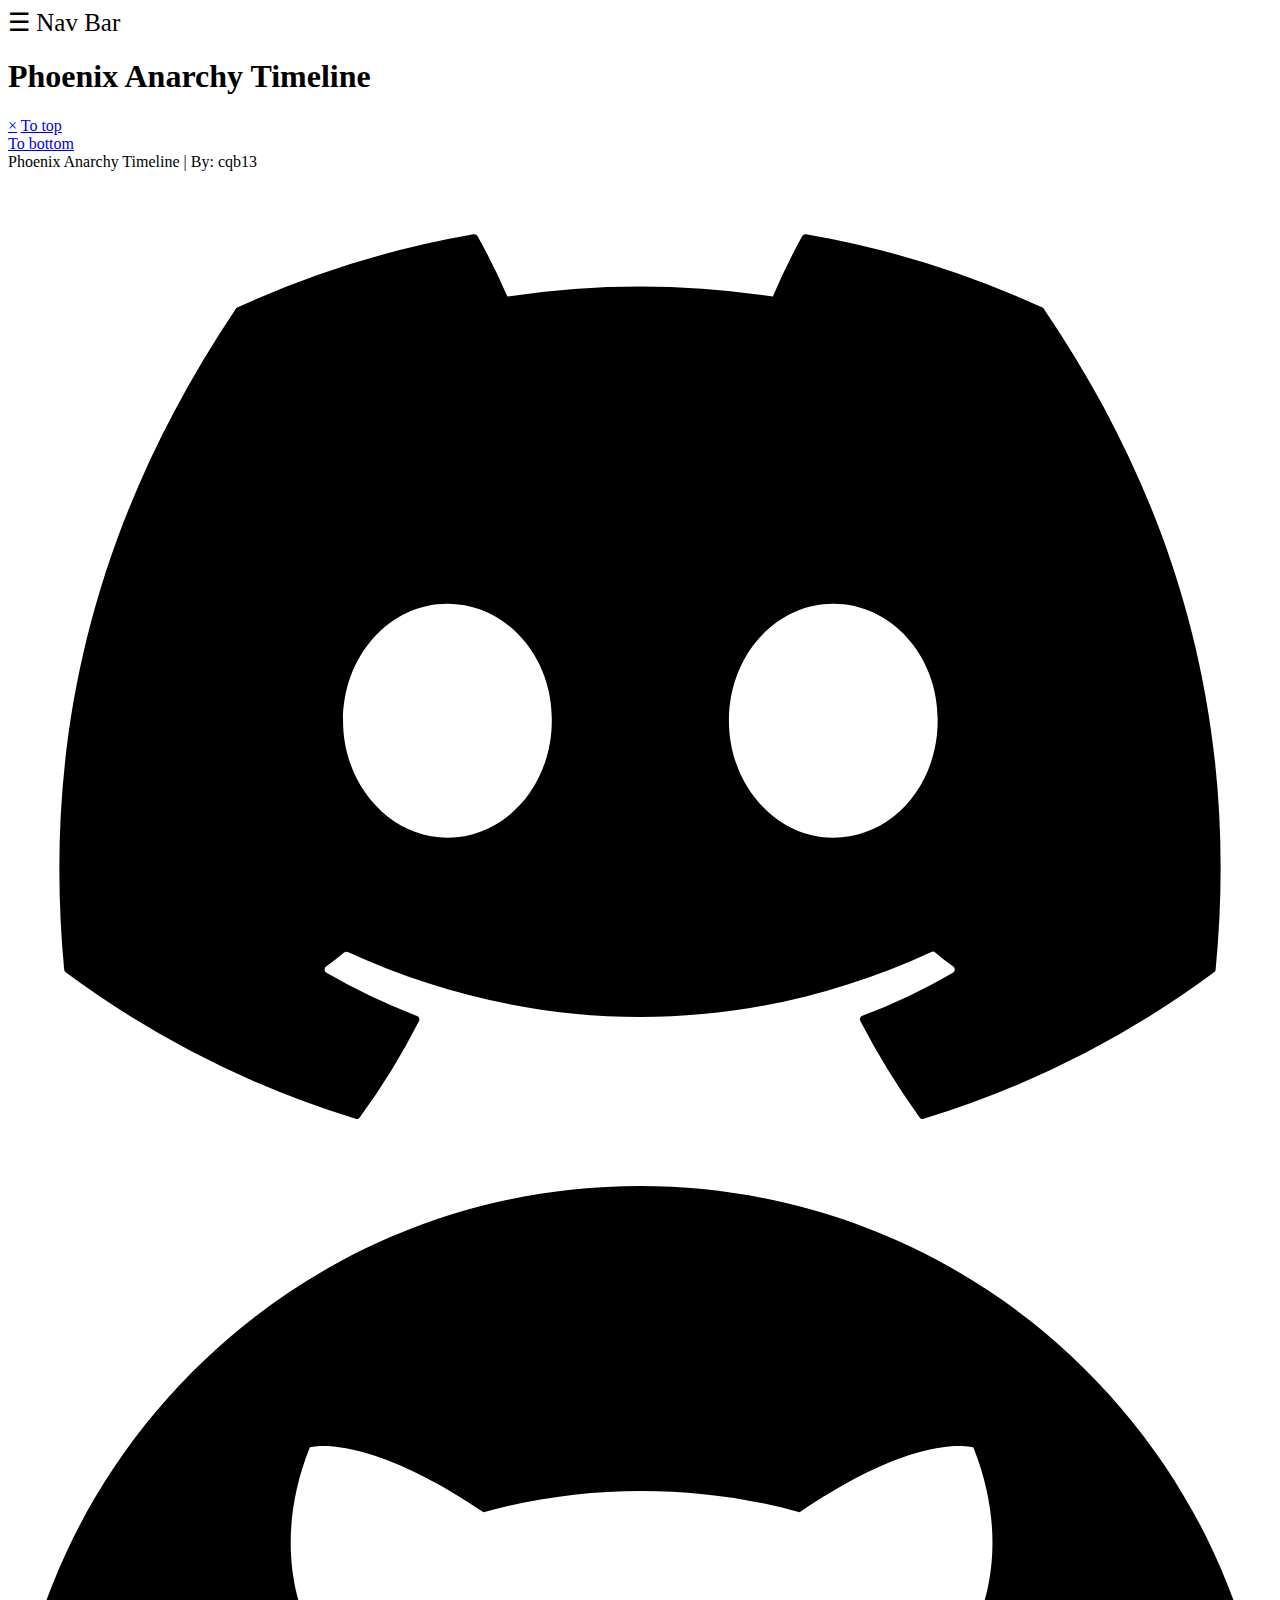
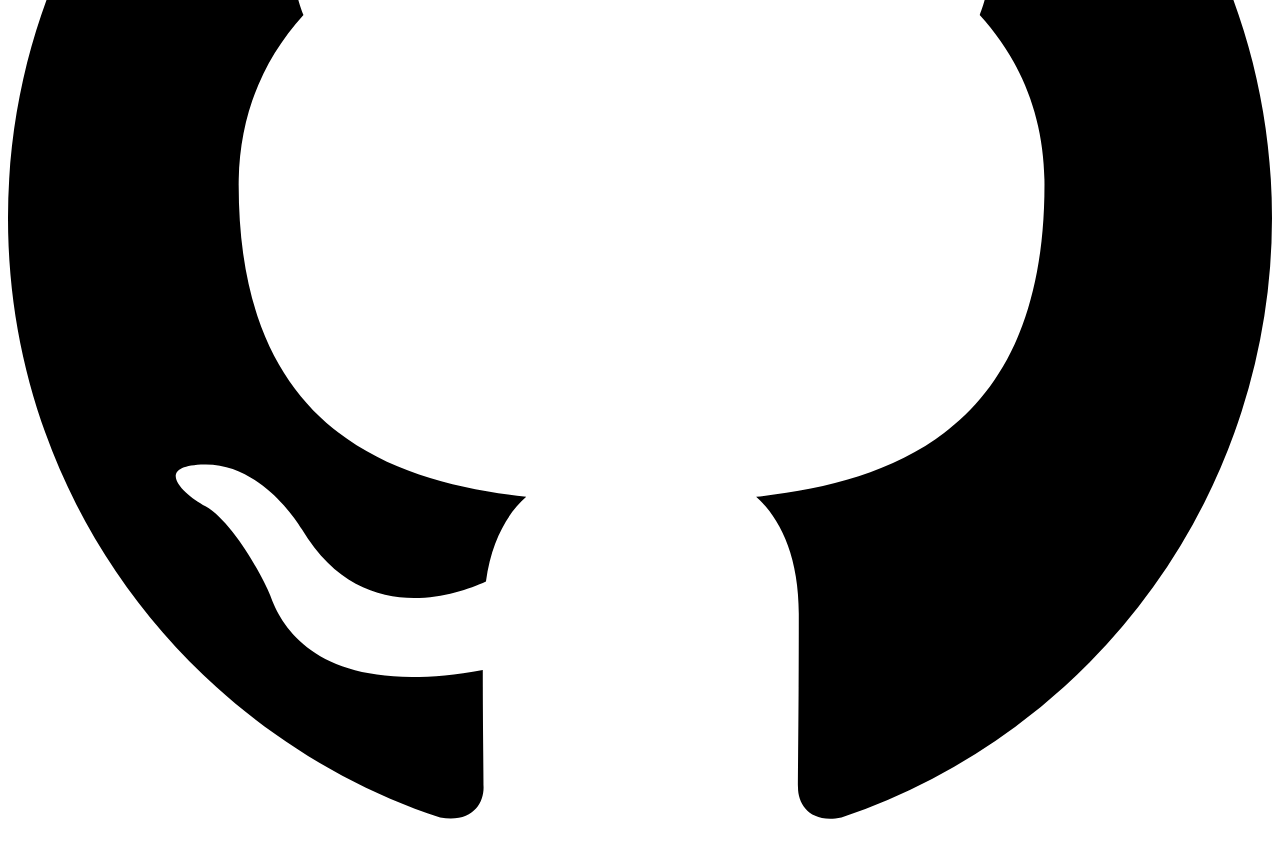
==== index.html @ 1ffa62ce "bad spelling" ====
<!DOCTYPE html>
<html>
  <head>
    <meta charset="utf-8">
    <title>Phoenix Anarchy Timeline</title>
    <meta name="keywords" content="Phoenix Anarchy Timeline">
    <link rel="icon" href="PAT.png">
    <link href="css/style.css" rel="stylesheet">
    <link href="css/mobile.css" rel="stylesheet">
    <link href="css/sideBar.css" rel="stylesheet">
    <link href="https://fonts.googleapis.com/css?family=Ubuntu:300,500" rel="stylesheet">
  </head>
  <div class="topBar" id="top">
    <span id="openSide" style="font-size:25px;cursor:pointer" onclick="openNav()">&#9776; Nav Bar</span>
  </div>
  <div class="header">
    <div class="headerTitle">
      <h1>Phoenix Anarchy Timeline</h1>
    </div>
  </div>


  <div id="sideBar" class="sideNav">
    <a href="javascript:void(0)" class="closeBtn" onclick="closeNav()">&times;</a>
    <a href="#top">To top</a>
    <div id="monthsNav">
    </div>
    <a href="#bottom">To bottom</a>
  </div>

  <body>
    <div id="loadingMessage"></div>
    <div id="body">
        <div id="container">
        </div> 
    </div>

    <div class="footer" id="bottom">
      <div class="footerInfo">
        <span>Phoenix Anarchy Timeline | By: cqb13</span>
      </div>
      <div class="footerLinks">
        <a class="footerLink" href="https://discord.gg/wgERmZNKsX" alt="Join the Phoenix Anarchy Timeline discord server"><svg class="footerIcon" xmlns="http://www.w3.org/2000/svg" viewBox="0 0 640 512"><path d="M524.531,69.836a1.5,1.5,0,0,0-.764-.7A485.065,485.065,0,0,0,404.081,32.03a1.816,1.816,0,0,0-1.923.91,337.461,337.461,0,0,0-14.9,30.6,447.848,447.848,0,0,0-134.426,0,309.541,309.541,0,0,0-15.135-30.6,1.89,1.89,0,0,0-1.924-.91A483.689,483.689,0,0,0,116.085,69.137a1.712,1.712,0,0,0-.788.676C39.068,183.651,18.186,294.69,28.43,404.354a2.016,2.016,0,0,0,.765,1.375A487.666,487.666,0,0,0,176.02,479.918a1.9,1.9,0,0,0,2.063-.676A348.2,348.2,0,0,0,208.12,430.4a1.86,1.86,0,0,0-1.019-2.588,321.173,321.173,0,0,1-45.868-21.853,1.885,1.885,0,0,1-.185-3.126c3.082-2.309,6.166-4.711,9.109-7.137a1.819,1.819,0,0,1,1.9-.256c96.229,43.917,200.41,43.917,295.5,0a1.812,1.812,0,0,1,1.924.233c2.944,2.426,6.027,4.851,9.132,7.16a1.884,1.884,0,0,1-.162,3.126,301.407,301.407,0,0,1-45.89,21.83,1.875,1.875,0,0,0-1,2.611,391.055,391.055,0,0,0,30.014,48.815,1.864,1.864,0,0,0,2.063.7A486.048,486.048,0,0,0,610.7,405.729a1.882,1.882,0,0,0,.765-1.352C623.729,277.594,590.933,167.465,524.531,69.836ZM222.491,337.58c-28.972,0-52.844-26.587-52.844-59.239S193.056,219.1,222.491,219.1c29.665,0,53.306,26.82,52.843,59.239C275.334,310.993,251.924,337.58,222.491,337.58Zm195.38,0c-28.971,0-52.843-26.587-52.843-59.239S388.437,219.1,417.871,219.1c29.667,0,53.307,26.82,52.844,59.239C470.715,310.993,447.538,337.58,417.871,337.58Z"/></svg></a>
        <a class="footerLink" href="https://github.com/cqb13/Phoenix-Anarchy-Timeline" alt="Vist my github"><svg class="footerIcon" alt="GitHub" viewBox="0 0 16 16"><path d="M8 0C3.58 0 0 3.58 0 8c0 3.54 2.29 6.53 5.47 7.59.4.07.55-.17.55-.38 0-.19-.01-.82-.01-1.49-2.01.37-2.53-.49-2.69-.94-.09-.23-.48-.94-.82-1.13-.28-.15-.68-.52-.01-.53.63-.01 1.08.58 1.23.82.72 1.21 1.87.87 2.33.66.07-.52.28-.87.51-1.07-1.78-.2-3.64-.89-3.64-3.95 0-.87.31-1.59.82-2.15-.08-.2-.36-1.02.08-2.12 0 0 .67-.21 2.2.82.64-.18 1.32-.27 2-.27.68 0 1.36.09 2 .27 1.53-1.04 2.2-.82 2.2-.82.44 1.1.16 1.92.08 2.12.51.56.82 1.27.82 2.15 0 3.07-1.87 3.75-3.65 3.95.29.25.54.73.54 1.48 0 1.07-.01 1.93-.01 2.2 0 .21.15.46.55.38A8.013 8.013 0 0 0 16 8c0-4.42-3.58-8-8-8z"></path></svg></a>
      </div>
    </div>
    <script type="text/javascript" src="js/jquery-3.3.1.min.js"></script>
    <script type="text/javascript" src="js/general.js"></script>
    </body>
</html>
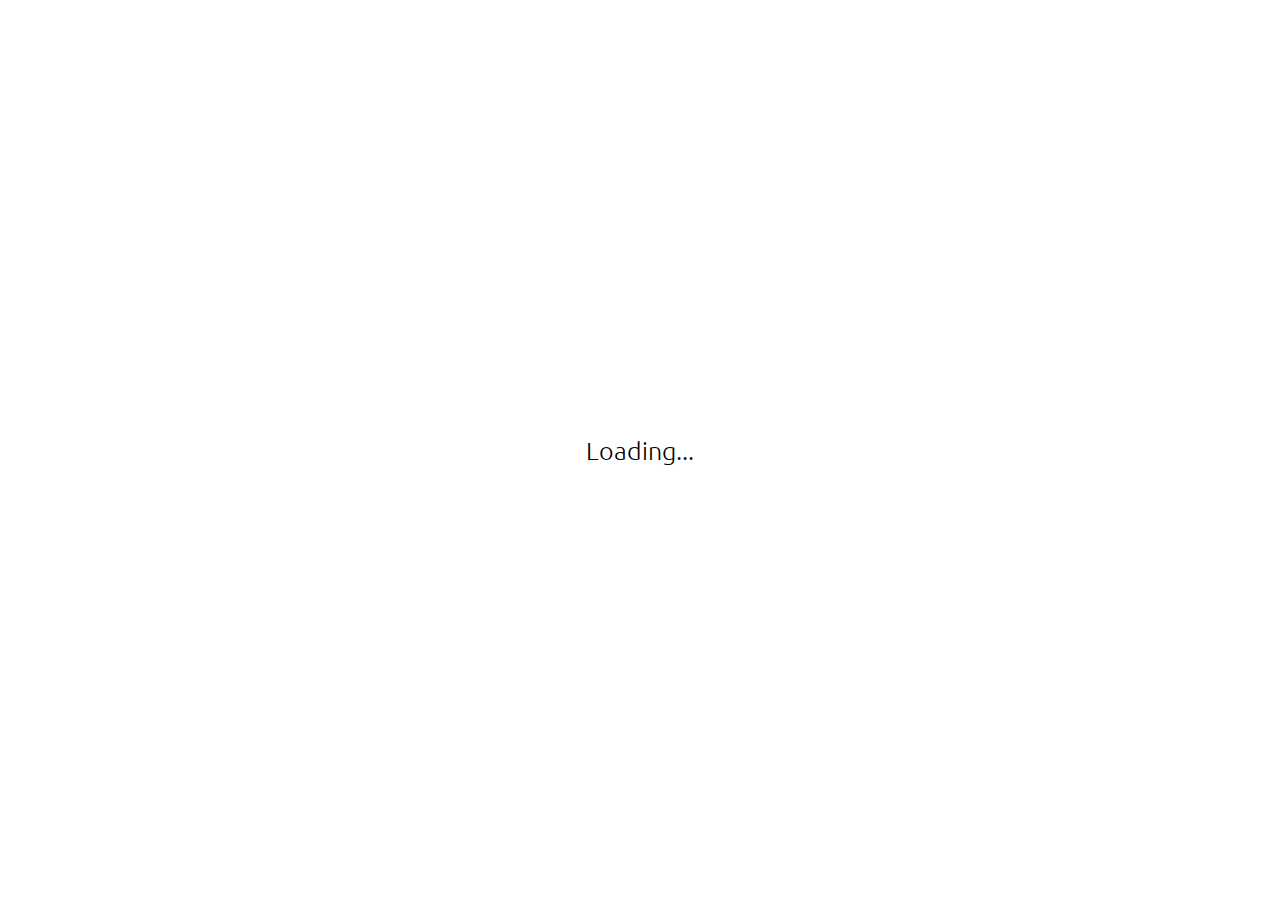
==== commit 1442fd2b: "sticky top bar" ====
--- a/index.html
+++ b/index.html
@@ -10,10 +10,10 @@
     <link href="css/sideBar.css" rel="stylesheet">
     <link href="https://fonts.googleapis.com/css?family=Ubuntu:300,500" rel="stylesheet">
   </head>
-  <div class="topBar" id="top">
+  <div class="topBar" id="topBar">
     <span id="openSide" style="font-size:25px;cursor:pointer" onclick="openNav()">&#9776; Nav Bar</span>
   </div>
-  <div class="header">
+  <div class="header" id="top">
     <div class="headerTitle">
       <h1>Phoenix Anarchy Timeline</h1>
     </div>
@@ -45,6 +45,7 @@
       </div>
     </div>
     <script type="text/javascript" src="js/jquery-3.3.1.min.js"></script>
+    <script type="text/javascript" src="js/timeline.js"></script>
     <script type="text/javascript" src="js/general.js"></script>
     </body>
 </html>--- a/css/style.css
+++ b/css/style.css
@@ -0,0 +1,316 @@
+body {
+	margin: 0px;
+    font-family: 'Ubuntu', sans-serif;
+    font-weight: 300;
+}
+
+#body {
+	width: 100%;
+}
+
+::-webkit-scrollbar {
+	width: 0px;
+}
+
+.topBar{
+	background-color: rgb(73, 107, 190);
+	padding: 1rem;
+	color: #fff;
+	justify-content: space-between;
+	height: 10px;
+}
+
+.sticky {
+	position: fixed;
+	top: 0;
+	width: 100%;
+	padding-top: 5px;	
+	padding-bottom: 30px;	
+	z-index: 1;
+}
+
+.header {
+    background: rgb(73, 107, 190);
+    padding: 1rem;
+    color: #fff;
+    display: flex;
+    font-size: 30px;
+}
+
+.headerTitle {
+	margin-left: auto;
+	margin-right: auto;
+}
+
+.footer {
+    background: rgb(73, 107, 190);
+    padding: 1rem;
+    color: #fff;
+    display: flex;
+    align-items: center;
+    justify-content: space-between;
+    font-size: 16px;
+}
+
+svg.footerIcon {
+    height: 24px;
+    fill: #fff;
+}
+
+#loadingMessage {
+	position: fixed;
+	width: 100%;
+	height: 100%;
+	background: #ffffff;
+	top: 0px;
+	left: 0px;
+}
+
+#loadingMessage:after {
+	content: "Loading...";
+	position: fixed;
+	line-height: 50px;
+	height: 50px;
+	top: 0px;
+	bottom: 0px;
+	width: 100%;
+	text-align: center;
+	margin: auto;
+	font-size: 25px;
+}
+
+#container {
+	width: 900px;
+	margin: auto;
+	position: relative;
+	left: 0px;
+	right: 0px;
+	top: 50px;
+	margin-bottom: 120px;
+}
+
+#timeline {
+	width: 14px;
+	background: #e8e8e8;
+	border-radius: 7px;
+	height: 100%;
+	padding: 20px 0px;
+	position: absolute;	
+	top: -20px;
+	left: 0px;
+	right: 0px;
+	margin: auto;
+	z-index: -1;
+}
+
+.divider {
+	position: relative;
+	width: 350px;
+	height: 30px;
+	line-height: 30px;
+	border-radius: 15px;
+	background: #ffffff;
+	left: 0px;
+	right: 0px;
+	margin: auto;
+	text-align: center;
+	font-weight: normal;
+}
+
+.level {
+	margin-top: 20px;
+	margin-bottom: 20px;
+	position: relative;
+}
+
+.level:nth-of-type(2) {
+	margin-top: 0px;
+}
+.level:last-of-type {
+	margin-bottom: 0px;
+}
+
+.event {
+	height: 165px;
+}
+
+.smallEvent {
+	height: 50px;
+}
+
+.info {
+	background: #f4f4f4;
+	padding: 10px;
+	width: 390px;
+	height: 145px;
+	position: absolute;
+}
+
+.smallEvent .info {
+	height: 30px;
+	line-height: 30px;
+}
+
+.info.leftInfo {
+	left: 0px;	
+}
+
+.info.rightInfo {
+	right: 0px;	
+}
+
+.info:after,
+.info:before {
+	content: "";
+	display: block;
+	width: 0; 
+	height: 0; 
+	position: absolute;
+	top: 0px;
+}
+
+.info:before {
+	background: #f4f4f4;
+	width: 5px;
+	height: 30px;
+	border-radius: 2px;
+}
+
+.info.leftInfo:before {
+	right: -15px;
+	margin-right: 14px;
+}
+
+.info.leftInfo:after {
+	right: -15px;
+	border-top: 15px solid transparent;
+	border-bottom: 15px solid transparent;
+	border-left: 15px solid #f4f4f4;
+}
+
+.info.rightInfo:before {
+	left: -15px;
+	margin-left: 14px;
+}
+
+.info.rightInfo:after {
+	left: -15px;
+	border-top: 15px solid transparent;
+	border-bottom: 15px solid transparent; 
+	border-right:15px solid #f4f4f4; 
+}
+
+.infoDate {
+	position: absolute;
+	top: 0px;
+	line-height: 30px;
+	border-radius: 15px;
+	white-space: nowrap;
+	font-size: 13px;
+	font-weight: 500;
+}
+
+.infoDot {
+	position: absolute;
+	content: "";
+	display: block;
+	width: 30px;
+	height: 30px;
+	border-radius: 15px;
+	background: #bababa;
+	left: 0px;
+	right: 0px;
+	margin: auto;
+	top: 0px;
+}
+
+.infoDot:after {
+	position: absolute;
+	content: "";
+	display: block;
+	width: 18px;
+	height: 18px;
+	border-radius: 9px;
+	background: #ffffff;
+	left: 0px;
+	right: 0px;
+	top: 0px;
+	bottom: 0px;
+	margin: auto;
+}
+
+.leftDate {
+	text-align: left;
+	padding-right: 20px;
+	padding-left: 35px;
+}
+
+.rightDate {
+	text-align: right;
+	padding-right: 35px;
+	padding-left: 20px;
+	right: 0px;
+}
+
+.info h1 {
+	font-size: 20px;
+	padding: 0px;
+	margin: 0px;
+	margin-bottom: 5px;
+	font-weight: 500;
+	overflow: hidden;
+	text-overflow: ellipsis;
+	white-space: nowrap;
+	display: block;
+	width: 100%;
+}
+
+.info p {
+	margin: 0px;
+	padding: 0px;
+	height: 95px;
+	overflow: hidden;
+	margin-bottom: 5px;
+	text-overflow: ellipsis;
+	font-weight: 300;
+}
+
+.info h3 {
+	margin: 0px;
+	padding: 0px;
+	font-size: 15px;
+	font-weight: 300;
+	position: relative;
+	height: 18px;
+	line-height: 18px;
+	overflow: hidden;
+	text-overflow: hidden;
+	white-space: nowrap;
+}
+
+.info h3:before {
+	content: "Links:";
+	font-weight: 300;
+	margin-right: 10px;
+}
+
+.info h3 span a {
+	color: black !important;
+	text-decoration: none !important;
+	font-weight: 500;
+}
+
+.info h3 span:after {
+	content: "";
+	display: inline-block;
+	width: 6px;
+	height: 6px;
+	border-radius: 3px;
+	background: black;
+	margin: 0px 15px;
+	vertical-align: middle;
+}
+
+.info h3 span:last-child:after {
+	display: none;
+}
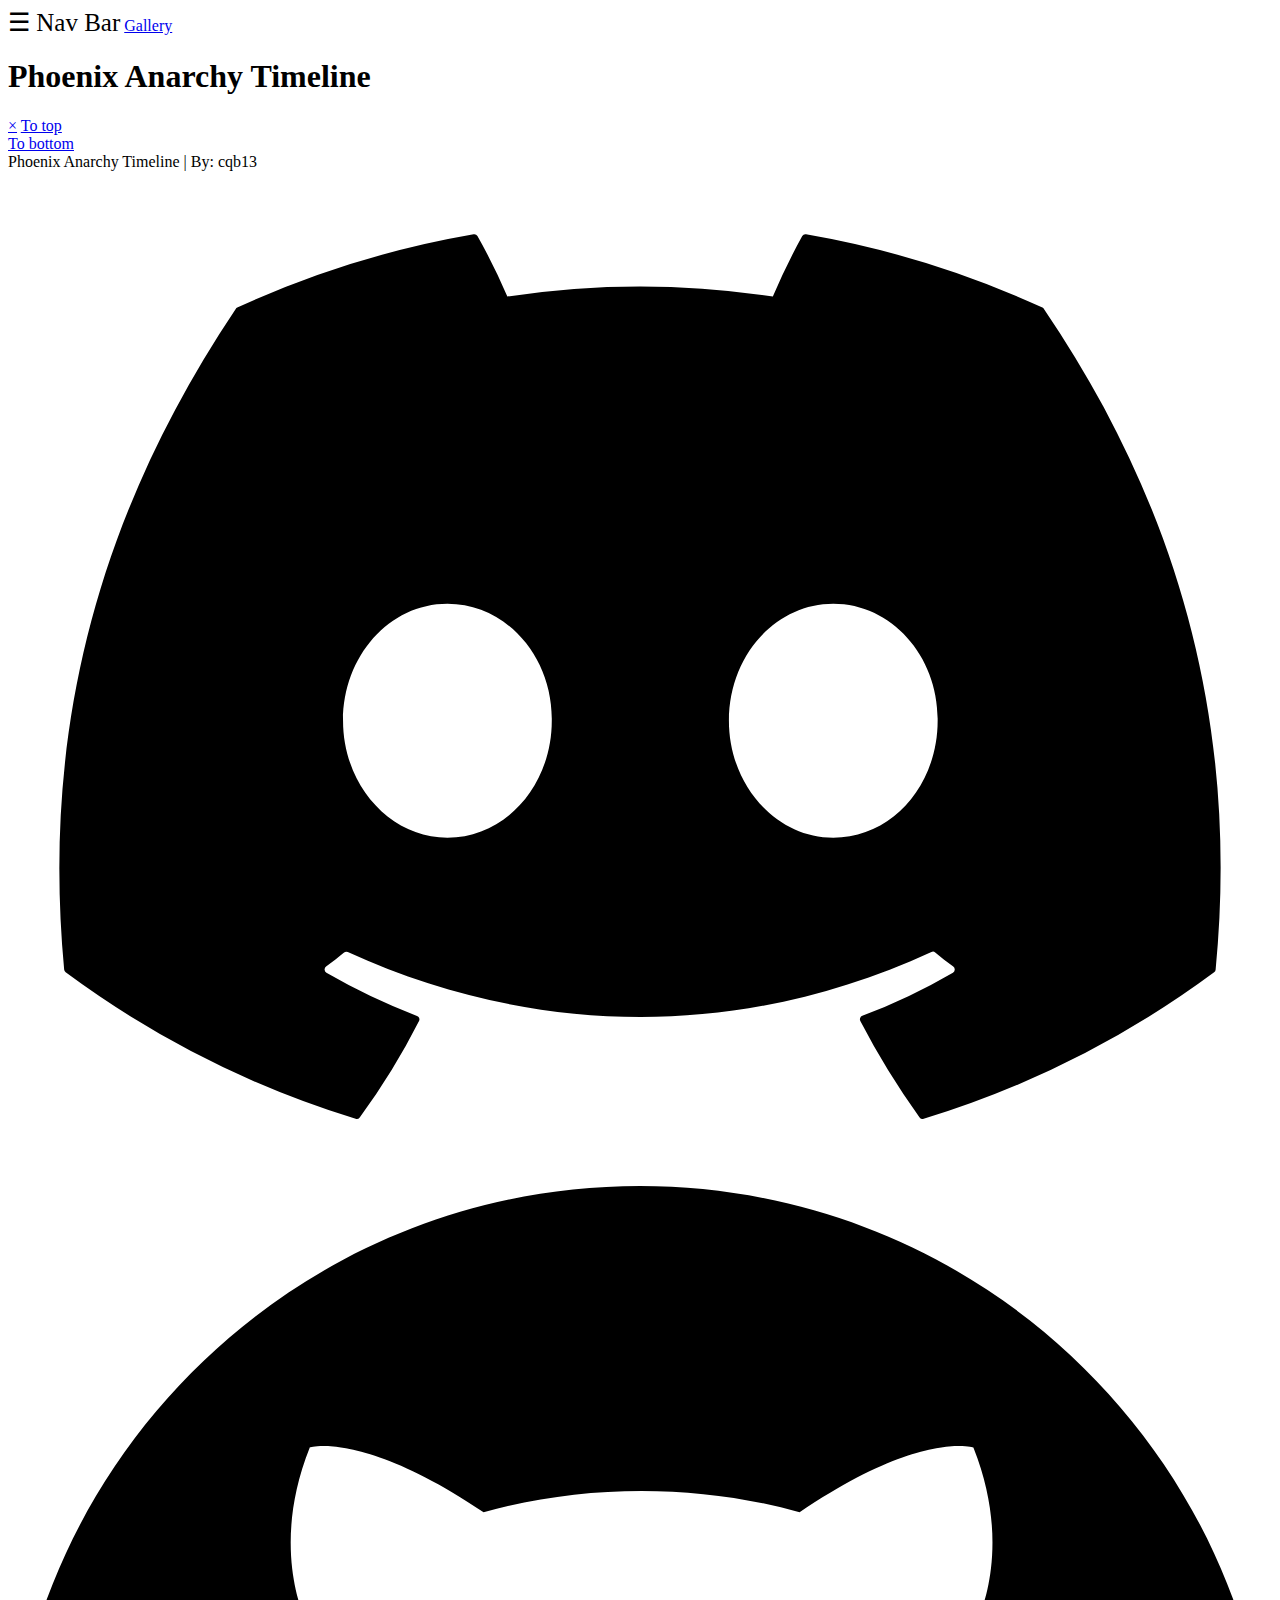
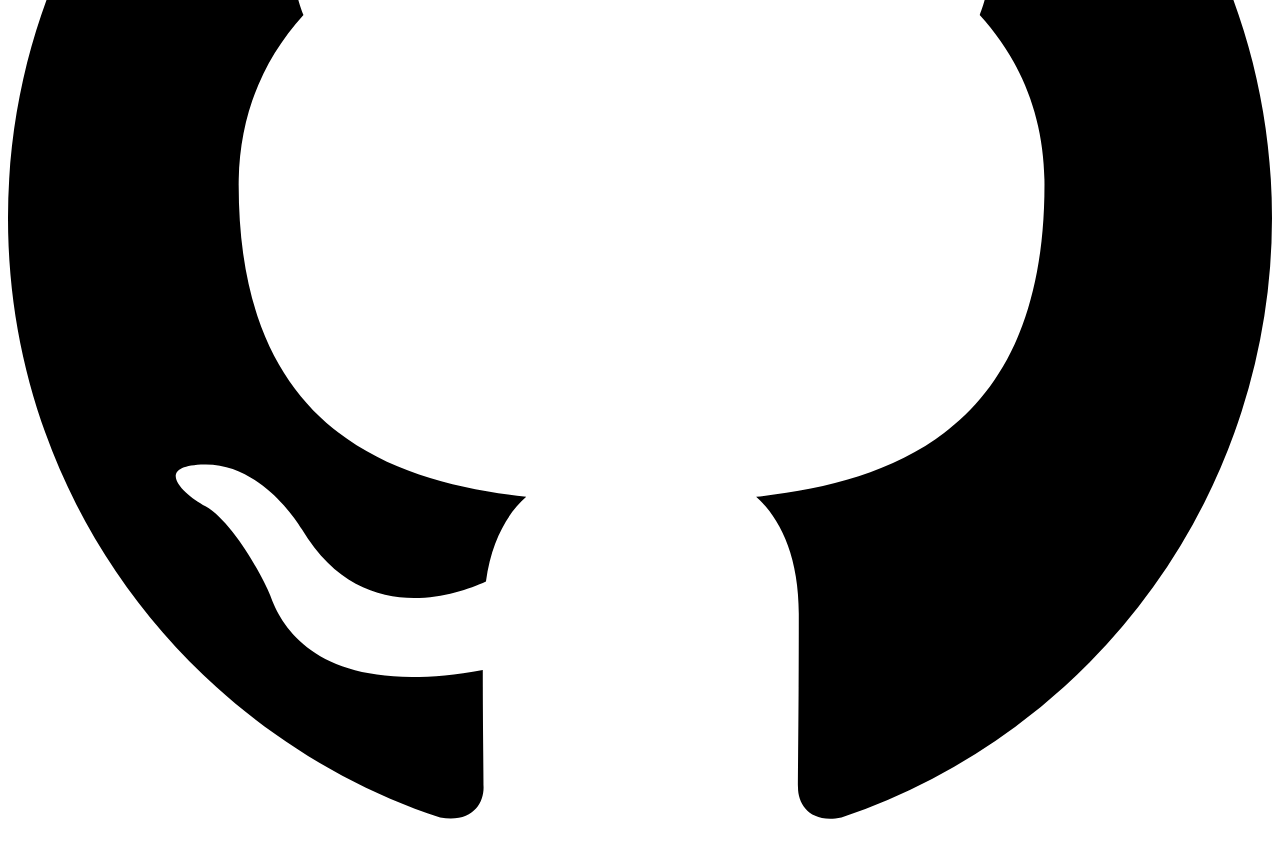
==== commit 61cddb8b: "❌ Removed old thing" ====
--- a/index.html
+++ b/index.html
@@ -1,51 +1,68 @@
 <!DOCTYPE html>
 <html>
-  <head>
-    <meta charset="utf-8">
-    <title>Phoenix Anarchy Timeline</title>
-    <meta name="keywords" content="Phoenix Anarchy Timeline">
-    <link rel="icon" href="PAT.png">
-    <link href="css/style.css" rel="stylesheet">
-    <link href="css/mobile.css" rel="stylesheet">
-    <link href="css/sideBar.css" rel="stylesheet">
-    <link href="https://fonts.googleapis.com/css?family=Ubuntu:300,500" rel="stylesheet">
-  </head>
-  <div class="topBar" id="topBar">
-    <span id="openSide" style="font-size:25px;cursor:pointer" onclick="openNav()">&#9776; Nav Bar</span>
+<head>
+  <meta charset="utf-8" />
+  <title>Phoenix Anarchy Timeline</title>
+  <meta name="keywords" content="Phoenix Anarchy Timeline" />
+  <meta property="og:type" content="website" />
+  <meta property="og:url" content="https://www.patimeline.ml/" />
+  <meta property="og:title" content="PAT | Phoenix Anarchy Timline" />
+  <meta property="og:description" content="The complete history of Phoenix Anarchy!" />
+  <meta property="og:image" content="https://www.patimeline.ml/images/PAT.png" />
+  <link rel="icon" href="./images/PAT.png" />
+  <link href="css/global.css" rel="stylesheet" />
+  <link href="css/index.css" rel="stylesheet" />
+  <link href="css/mobile.css" rel="stylesheet" />
+  <link href="css/sideBar.css" rel="stylesheet" />
+  <link href="https://fonts.googleapis.com/css?family=Ubuntu:300,500" rel="stylesheet" />
+</head>
+<div class="topBar" id="topBar">
+  <a class="switch-page" id="openSide" style="font-size: 25px; cursor: pointer" onclick="openNav()">&#9776; Nav Bar</a>
+  <a class="switch-page" href="/pages/gallery.html">Gallery</a>
+  <div class="progress-container">
+    <div class="progress-bar" id="myBar"></div>
   </div>
-  <div class="header" id="top">
-    <div class="headerTitle">
-      <h1>Phoenix Anarchy Timeline</h1>
+</div>
+<div class="header" id="top">
+  <div class="headerTitle">
+    <h1>Phoenix Anarchy Timeline</h1>
+  </div>
+</div>
+
+<div id="sideBar" class="sideNav">
+  <a href="javascript:void(0)" class="closeBtn" onclick="closeNav()">&times;</a>
+  <a href="#top">To top</a>
+  <div id="monthsNav"></div>
+  <a href="#bottom">To bottom</a>
+</div>
+
+<body>
+  <div id="loadingMessage"></div>
+  <div id="body">
+    <div id="container"></div>
+  </div>
+
+  <div class="footer" id="bottom">
+    <div class="footerInfo">
+      <span>Phoenix Anarchy Timeline | By: cqb13</span>
+    </div>
+    <div class="footerLinks">
+      <a class="footerLink" href="https://discord.gg/vFQnWESkBU"
+        alt="Join the Phoenix Anarchy Timeline discord server"><svg class="footerIcon"
+          xmlns="http://www.w3.org/2000/svg" viewBox="0 0 640 512">
+          <path
+            d="M524.531,69.836a1.5,1.5,0,0,0-.764-.7A485.065,485.065,0,0,0,404.081,32.03a1.816,1.816,0,0,0-1.923.91,337.461,337.461,0,0,0-14.9,30.6,447.848,447.848,0,0,0-134.426,0,309.541,309.541,0,0,0-15.135-30.6,1.89,1.89,0,0,0-1.924-.91A483.689,483.689,0,0,0,116.085,69.137a1.712,1.712,0,0,0-.788.676C39.068,183.651,18.186,294.69,28.43,404.354a2.016,2.016,0,0,0,.765,1.375A487.666,487.666,0,0,0,176.02,479.918a1.9,1.9,0,0,0,2.063-.676A348.2,348.2,0,0,0,208.12,430.4a1.86,1.86,0,0,0-1.019-2.588,321.173,321.173,0,0,1-45.868-21.853,1.885,1.885,0,0,1-.185-3.126c3.082-2.309,6.166-4.711,9.109-7.137a1.819,1.819,0,0,1,1.9-.256c96.229,43.917,200.41,43.917,295.5,0a1.812,1.812,0,0,1,1.924.233c2.944,2.426,6.027,4.851,9.132,7.16a1.884,1.884,0,0,1-.162,3.126,301.407,301.407,0,0,1-45.89,21.83,1.875,1.875,0,0,0-1,2.611,391.055,391.055,0,0,0,30.014,48.815,1.864,1.864,0,0,0,2.063.7A486.048,486.048,0,0,0,610.7,405.729a1.882,1.882,0,0,0,.765-1.352C623.729,277.594,590.933,167.465,524.531,69.836ZM222.491,337.58c-28.972,0-52.844-26.587-52.844-59.239S193.056,219.1,222.491,219.1c29.665,0,53.306,26.82,52.843,59.239C275.334,310.993,251.924,337.58,222.491,337.58Zm195.38,0c-28.971,0-52.843-26.587-52.843-59.239S388.437,219.1,417.871,219.1c29.667,0,53.307,26.82,52.844,59.239C470.715,310.993,447.538,337.58,417.871,337.58Z" />
+        </svg></a>
+      <a class="footerLink" href="https://github.com/cqb13/Phoenix-Anarchy-Timeline" alt="Vist my github"><svg
+          class="footerIcon" alt="GitHub" viewBox="0 0 16 16">
+          <path
+            d="M8 0C3.58 0 0 3.58 0 8c0 3.54 2.29 6.53 5.47 7.59.4.07.55-.17.55-.38 0-.19-.01-.82-.01-1.49-2.01.37-2.53-.49-2.69-.94-.09-.23-.48-.94-.82-1.13-.28-.15-.68-.52-.01-.53.63-.01 1.08.58 1.23.82.72 1.21 1.87.87 2.33.66.07-.52.28-.87.51-1.07-1.78-.2-3.64-.89-3.64-3.95 0-.87.31-1.59.82-2.15-.08-.2-.36-1.02.08-2.12 0 0 .67-.21 2.2.82.64-.18 1.32-.27 2-.27.68 0 1.36.09 2 .27 1.53-1.04 2.2-.82 2.2-.82.44 1.1.16 1.92.08 2.12.51.56.82 1.27.82 2.15 0 3.07-1.87 3.75-3.65 3.95.29.25.54.73.54 1.48 0 1.07-.01 1.93-.01 2.2 0 .21.15.46.55.38A8.013 8.013 0 0 0 16 8c0-4.42-3.58-8-8-8z">
+          </path>
+        </svg></a>
     </div>
   </div>
-
-
-  <div id="sideBar" class="sideNav">
-    <a href="javascript:void(0)" class="closeBtn" onclick="closeNav()">&times;</a>
-    <a href="#top">To top</a>
-    <div id="monthsNav">
-    </div>
-    <a href="#bottom">To bottom</a>
-  </div>
-
-  <body>
-    <div id="loadingMessage"></div>
-    <div id="body">
-        <div id="container">
-        </div> 
-    </div>
-
-    <div class="footer" id="bottom">
-      <div class="footerInfo">
-        <span>Phoenix Anarchy Timeline | By: cqb13</span>
-      </div>
-      <div class="footerLinks">
-        <a class="footerLink" href="https://discord.gg/wgERmZNKsX" alt="Join the Phoenix Anarchy Timeline discord server"><svg class="footerIcon" xmlns="http://www.w3.org/2000/svg" viewBox="0 0 640 512"><path d="M524.531,69.836a1.5,1.5,0,0,0-.764-.7A485.065,485.065,0,0,0,404.081,32.03a1.816,1.816,0,0,0-1.923.91,337.461,337.461,0,0,0-14.9,30.6,447.848,447.848,0,0,0-134.426,0,309.541,309.541,0,0,0-15.135-30.6,1.89,1.89,0,0,0-1.924-.91A483.689,483.689,0,0,0,116.085,69.137a1.712,1.712,0,0,0-.788.676C39.068,183.651,18.186,294.69,28.43,404.354a2.016,2.016,0,0,0,.765,1.375A487.666,487.666,0,0,0,176.02,479.918a1.9,1.9,0,0,0,2.063-.676A348.2,348.2,0,0,0,208.12,430.4a1.86,1.86,0,0,0-1.019-2.588,321.173,321.173,0,0,1-45.868-21.853,1.885,1.885,0,0,1-.185-3.126c3.082-2.309,6.166-4.711,9.109-7.137a1.819,1.819,0,0,1,1.9-.256c96.229,43.917,200.41,43.917,295.5,0a1.812,1.812,0,0,1,1.924.233c2.944,2.426,6.027,4.851,9.132,7.16a1.884,1.884,0,0,1-.162,3.126,301.407,301.407,0,0,1-45.89,21.83,1.875,1.875,0,0,0-1,2.611,391.055,391.055,0,0,0,30.014,48.815,1.864,1.864,0,0,0,2.063.7A486.048,486.048,0,0,0,610.7,405.729a1.882,1.882,0,0,0,.765-1.352C623.729,277.594,590.933,167.465,524.531,69.836ZM222.491,337.58c-28.972,0-52.844-26.587-52.844-59.239S193.056,219.1,222.491,219.1c29.665,0,53.306,26.82,52.843,59.239C275.334,310.993,251.924,337.58,222.491,337.58Zm195.38,0c-28.971,0-52.843-26.587-52.843-59.239S388.437,219.1,417.871,219.1c29.667,0,53.307,26.82,52.844,59.239C470.715,310.993,447.538,337.58,417.871,337.58Z"/></svg></a>
-        <a class="footerLink" href="https://github.com/cqb13/Phoenix-Anarchy-Timeline" alt="Vist my github"><svg class="footerIcon" alt="GitHub" viewBox="0 0 16 16"><path d="M8 0C3.58 0 0 3.58 0 8c0 3.54 2.29 6.53 5.47 7.59.4.07.55-.17.55-.38 0-.19-.01-.82-.01-1.49-2.01.37-2.53-.49-2.69-.94-.09-.23-.48-.94-.82-1.13-.28-.15-.68-.52-.01-.53.63-.01 1.08.58 1.23.82.72 1.21 1.87.87 2.33.66.07-.52.28-.87.51-1.07-1.78-.2-3.64-.89-3.64-3.95 0-.87.31-1.59.82-2.15-.08-.2-.36-1.02.08-2.12 0 0 .67-.21 2.2.82.64-.18 1.32-.27 2-.27.68 0 1.36.09 2 .27 1.53-1.04 2.2-.82 2.2-.82.44 1.1.16 1.92.08 2.12.51.56.82 1.27.82 2.15 0 3.07-1.87 3.75-3.65 3.95.29.25.54.73.54 1.48 0 1.07-.01 1.93-.01 2.2 0 .21.15.46.55.38A8.013 8.013 0 0 0 16 8c0-4.42-3.58-8-8-8z"></path></svg></a>
-      </div>
-    </div>
-    <script type="text/javascript" src="js/jquery-3.3.1.min.js"></script>
-    <script type="text/javascript" src="js/timeline.js"></script>
-    <script type="text/javascript" src="js/general.js"></script>
-    </body>
-</html>+  <script src="https://ajax.googleapis.com/ajax/libs/jquery/3.6.0/jquery.min.js"></script>
+  <script type="text/javascript" src="js/timeline.js"></script>
+  <script type="text/javascript" src="js/general.js"></script>
+</body>
+</html>
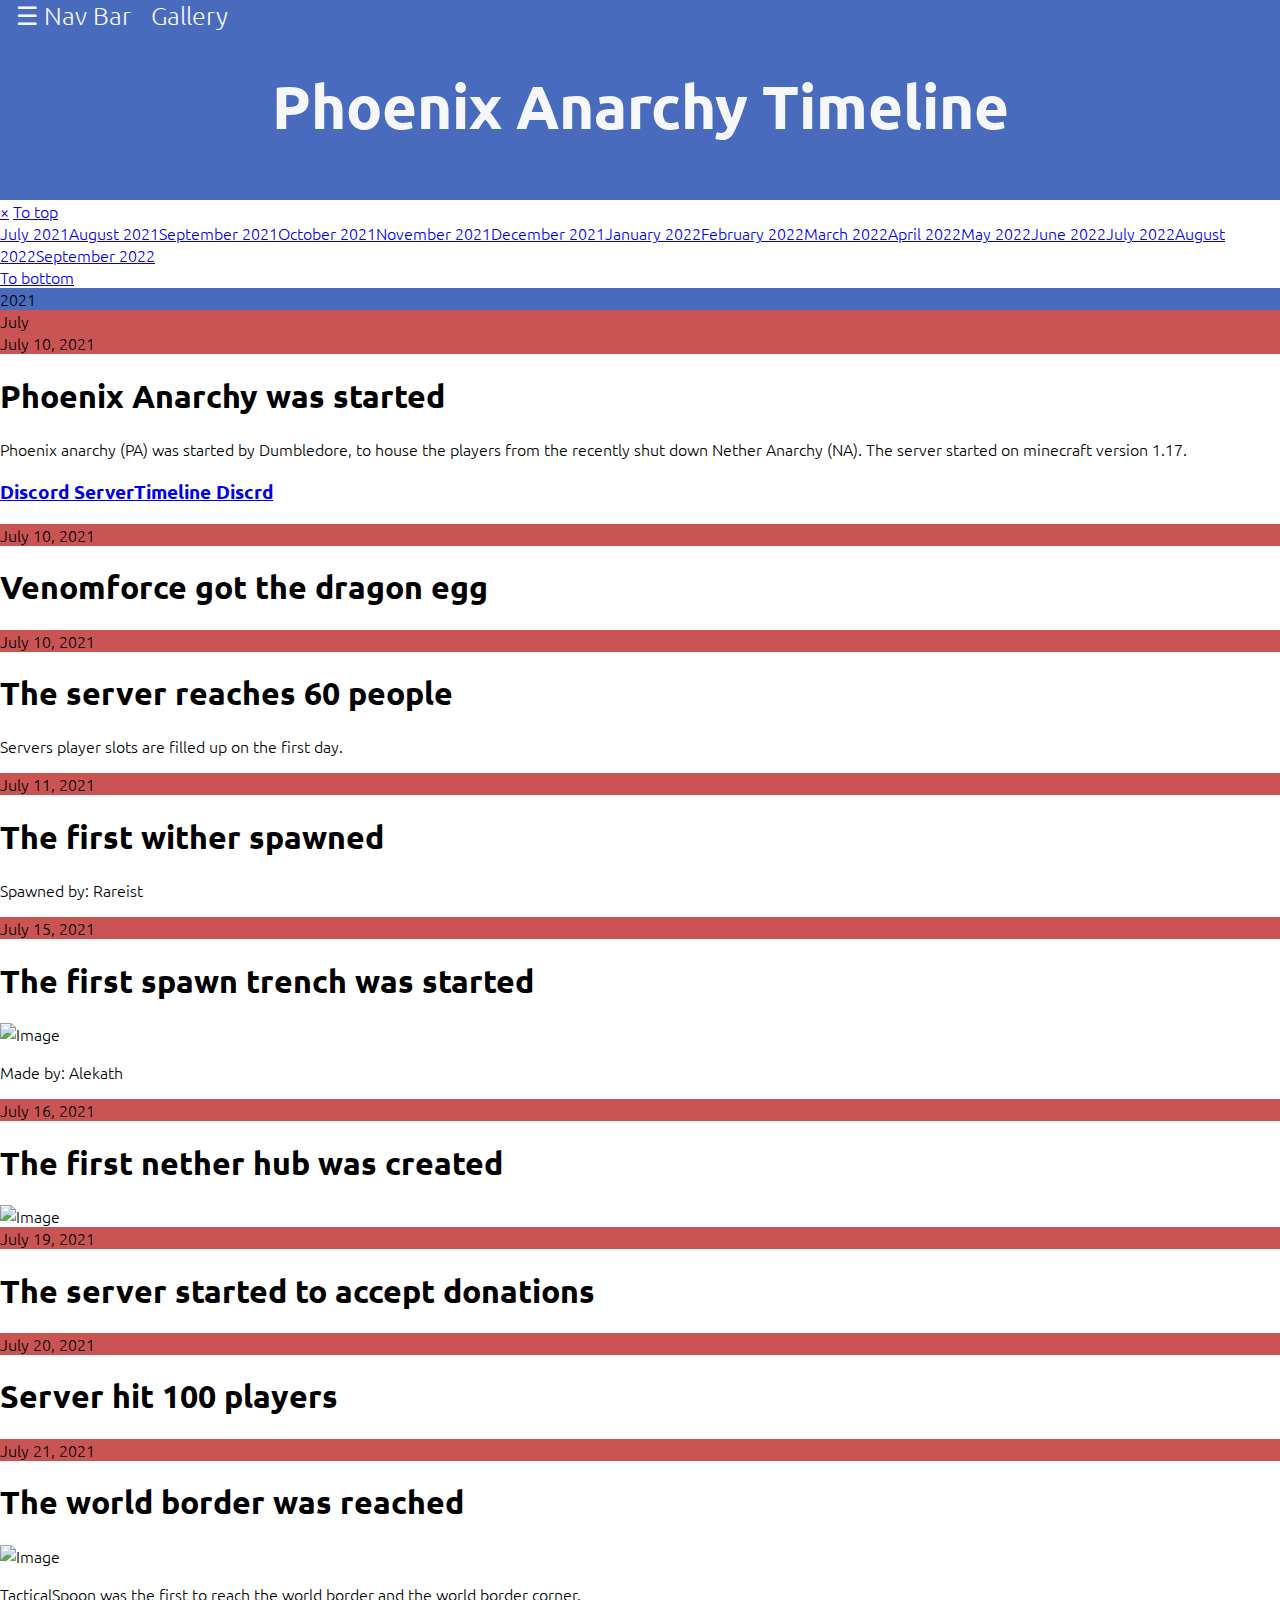
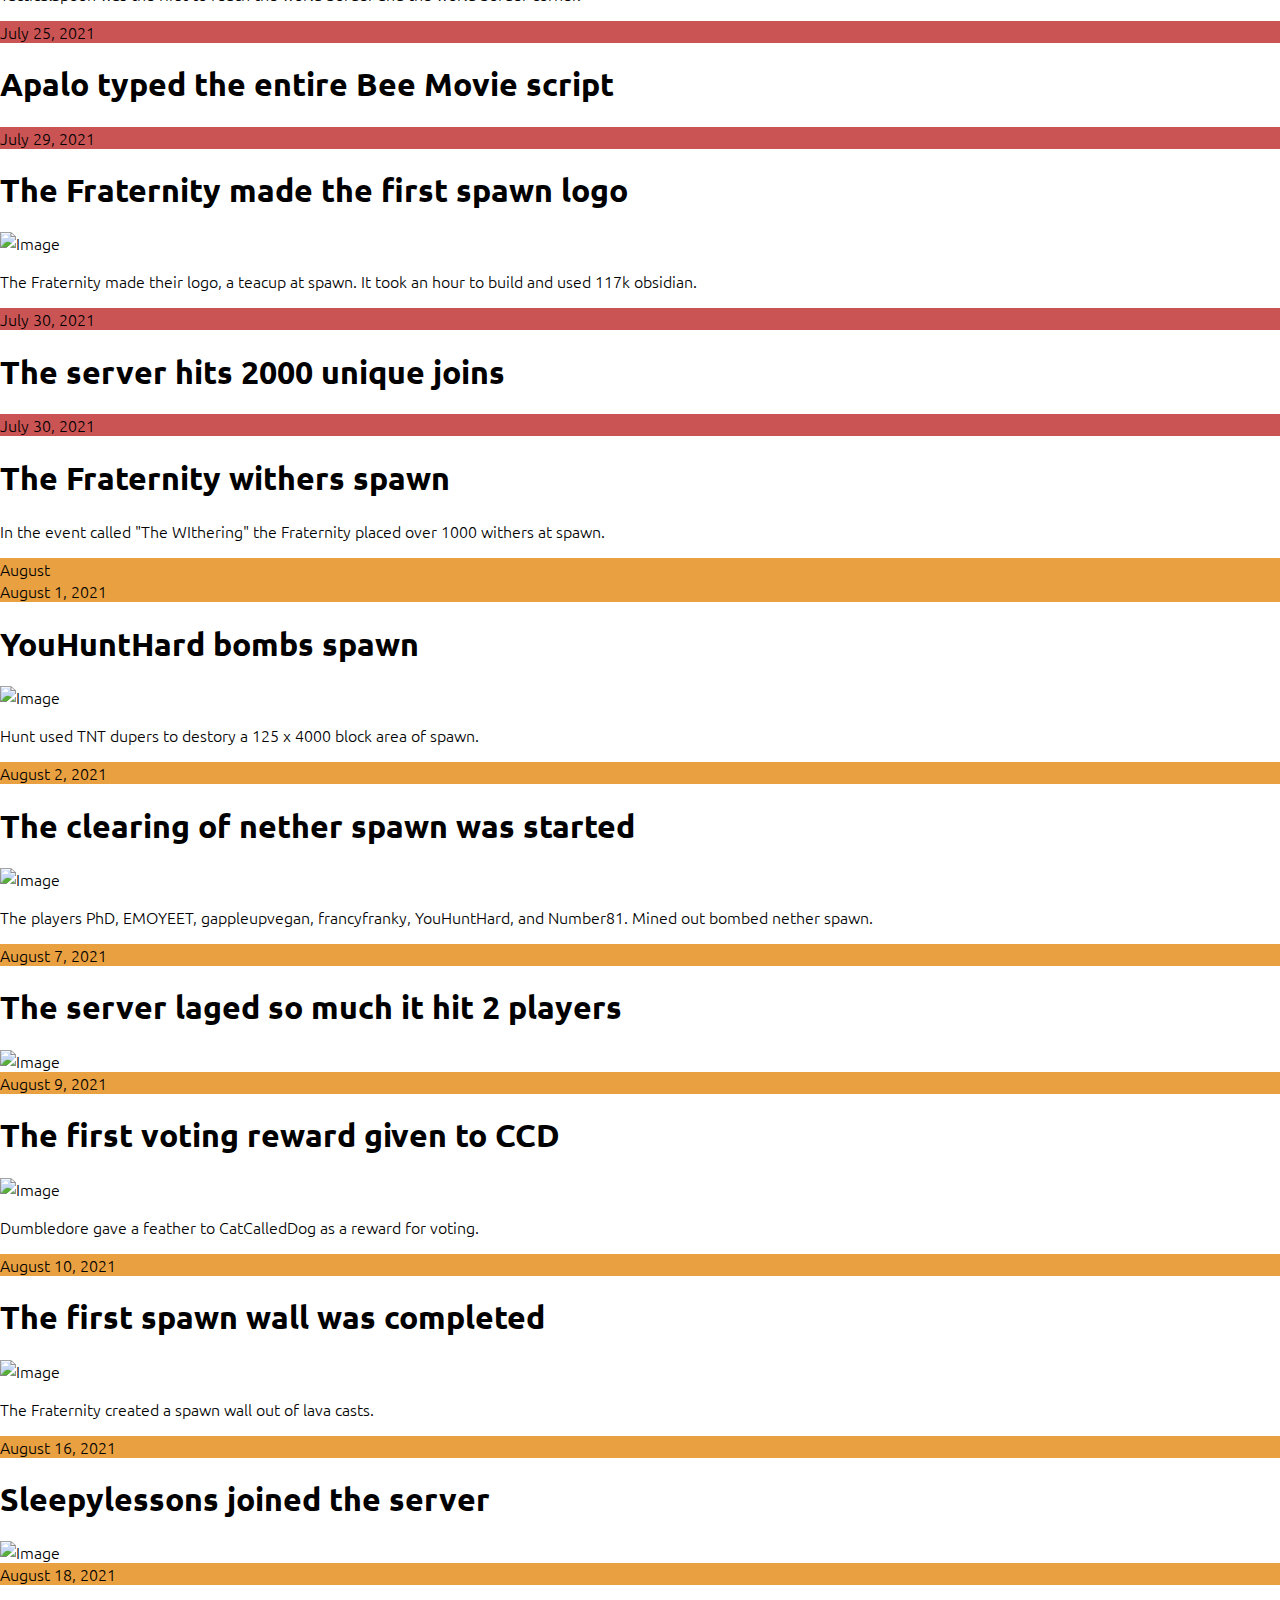
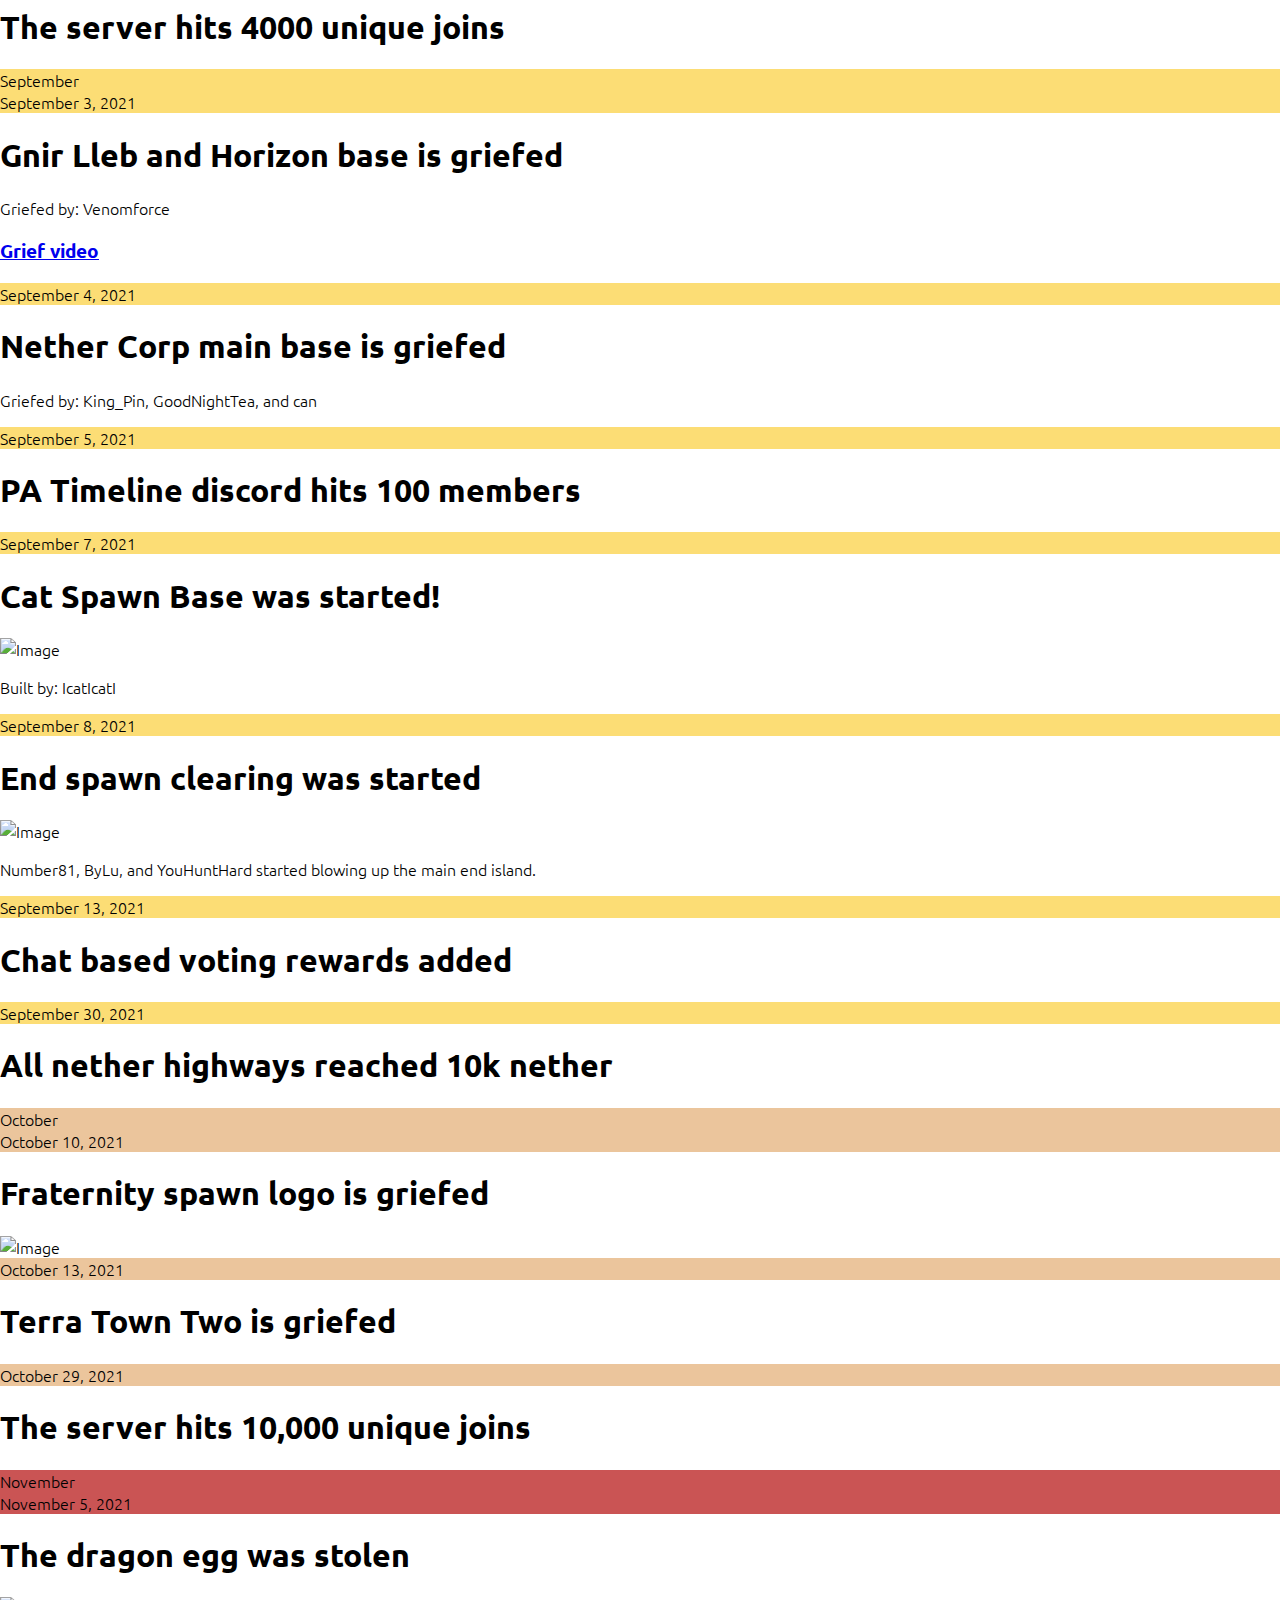
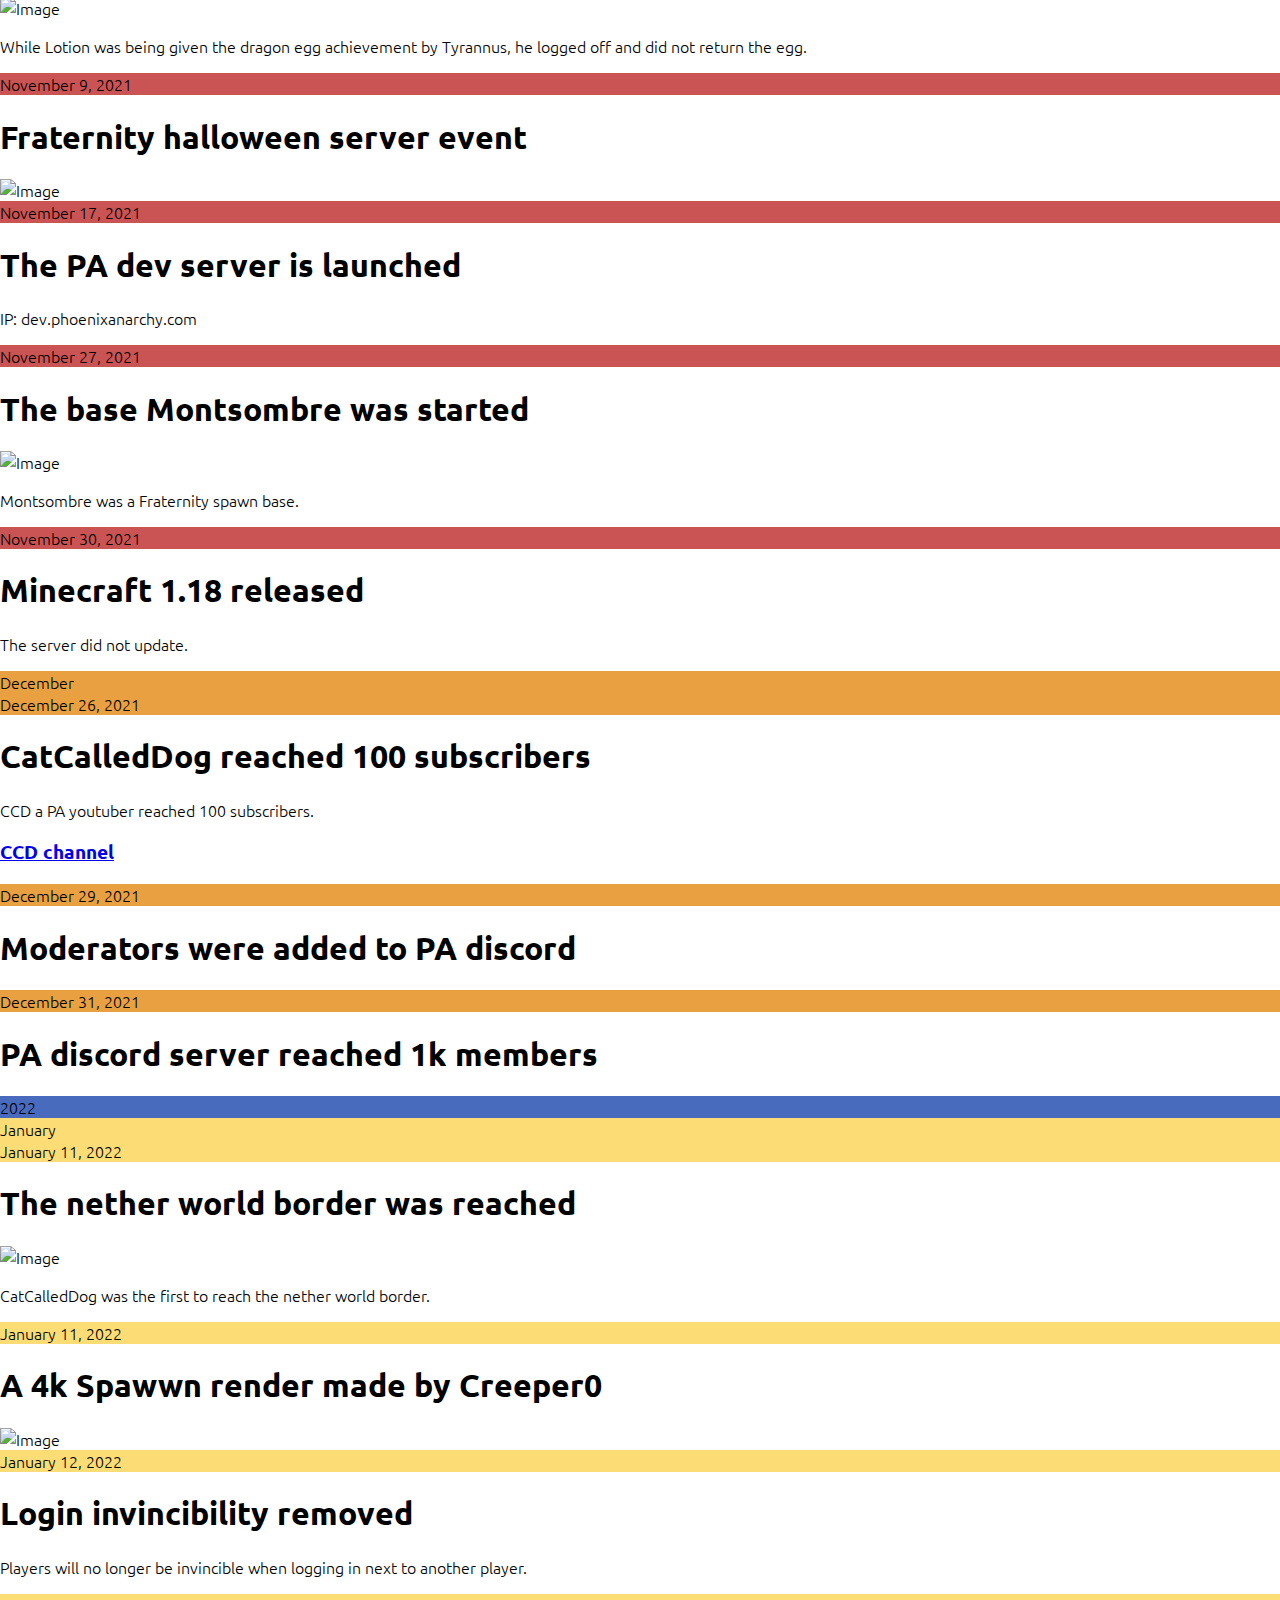
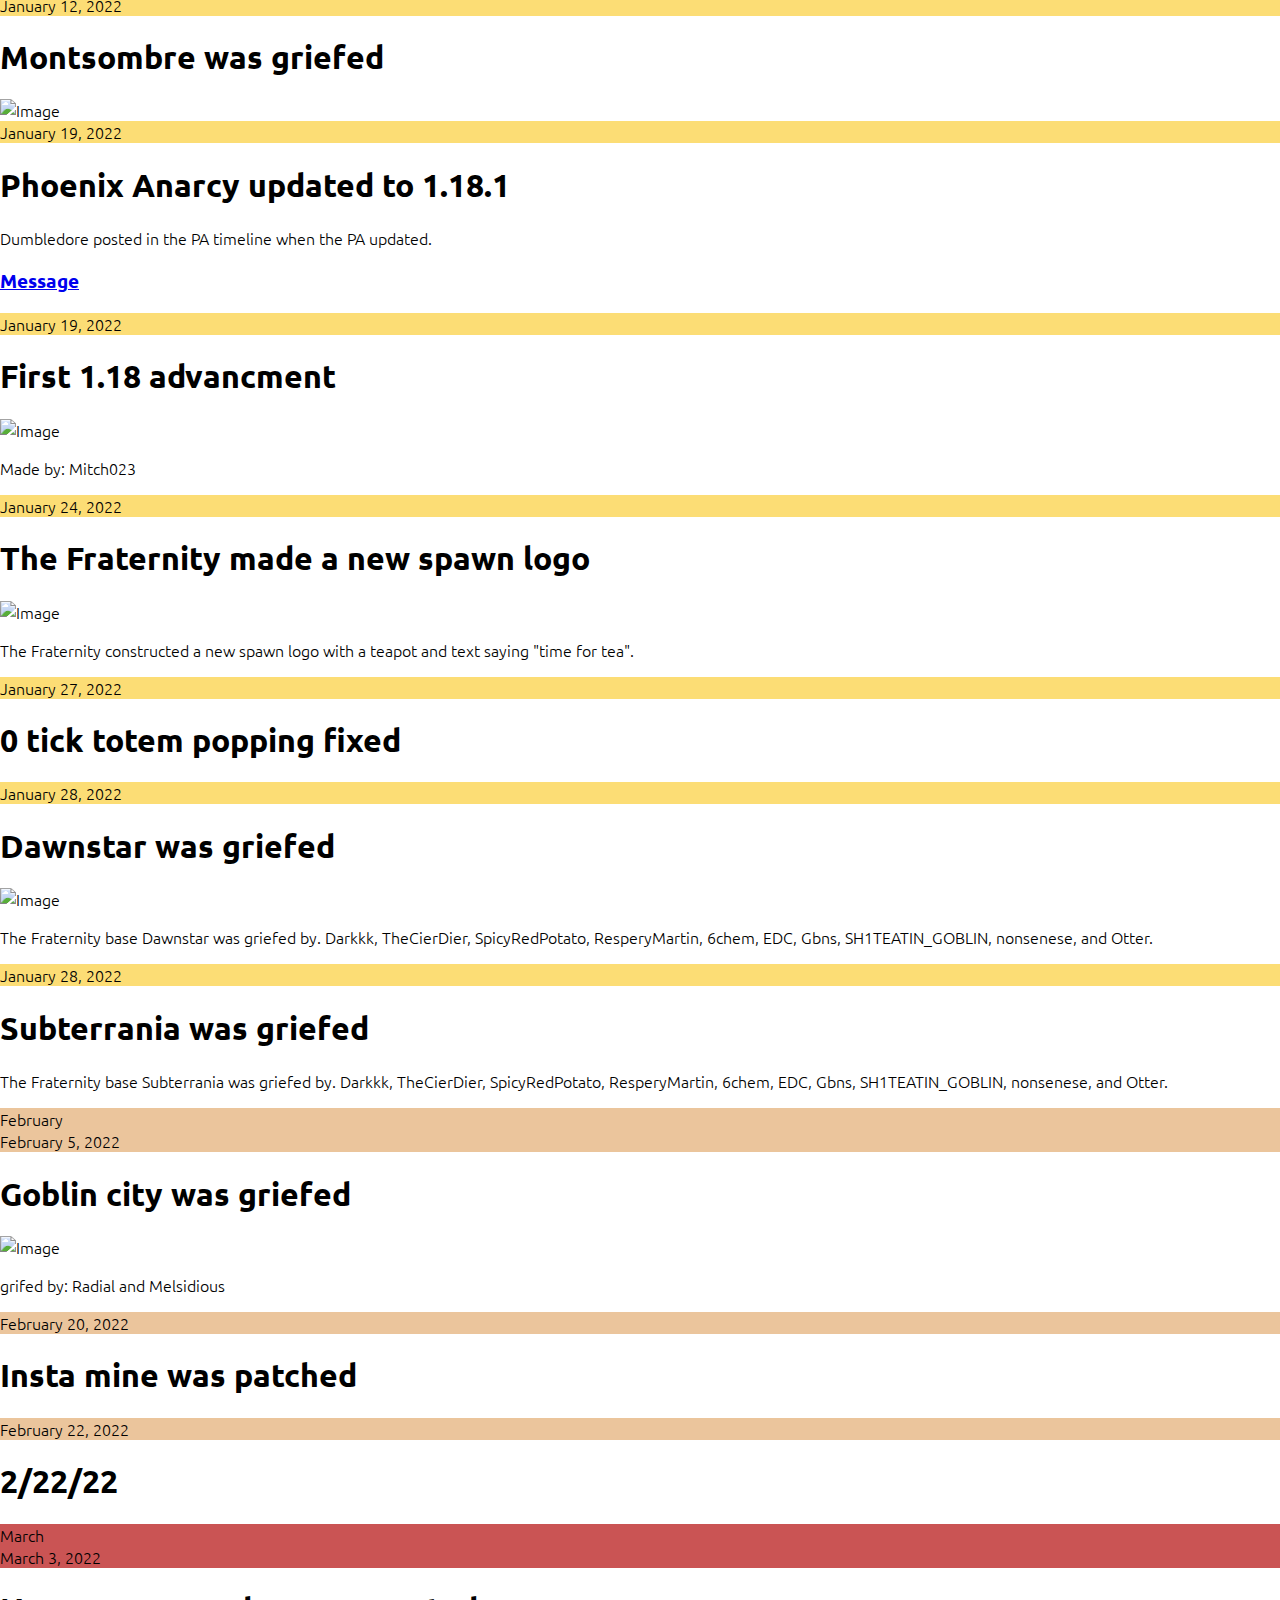
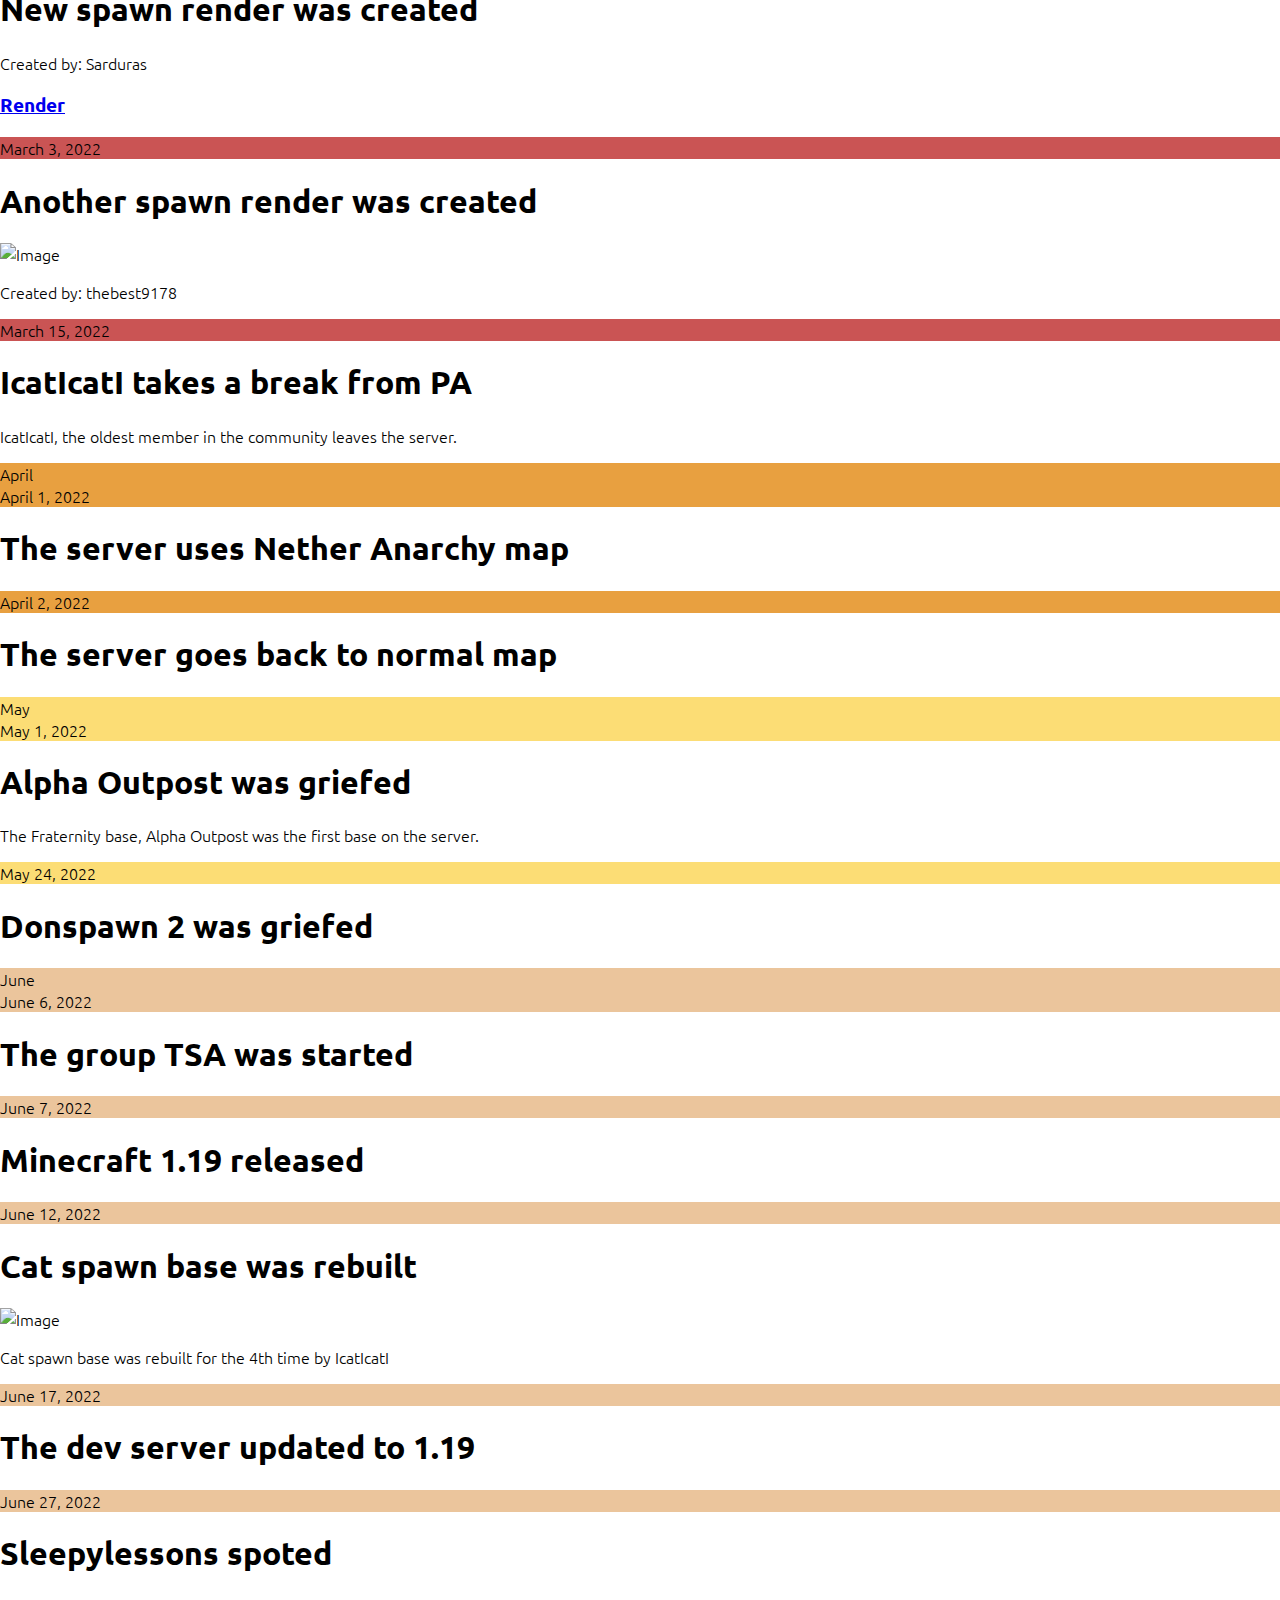
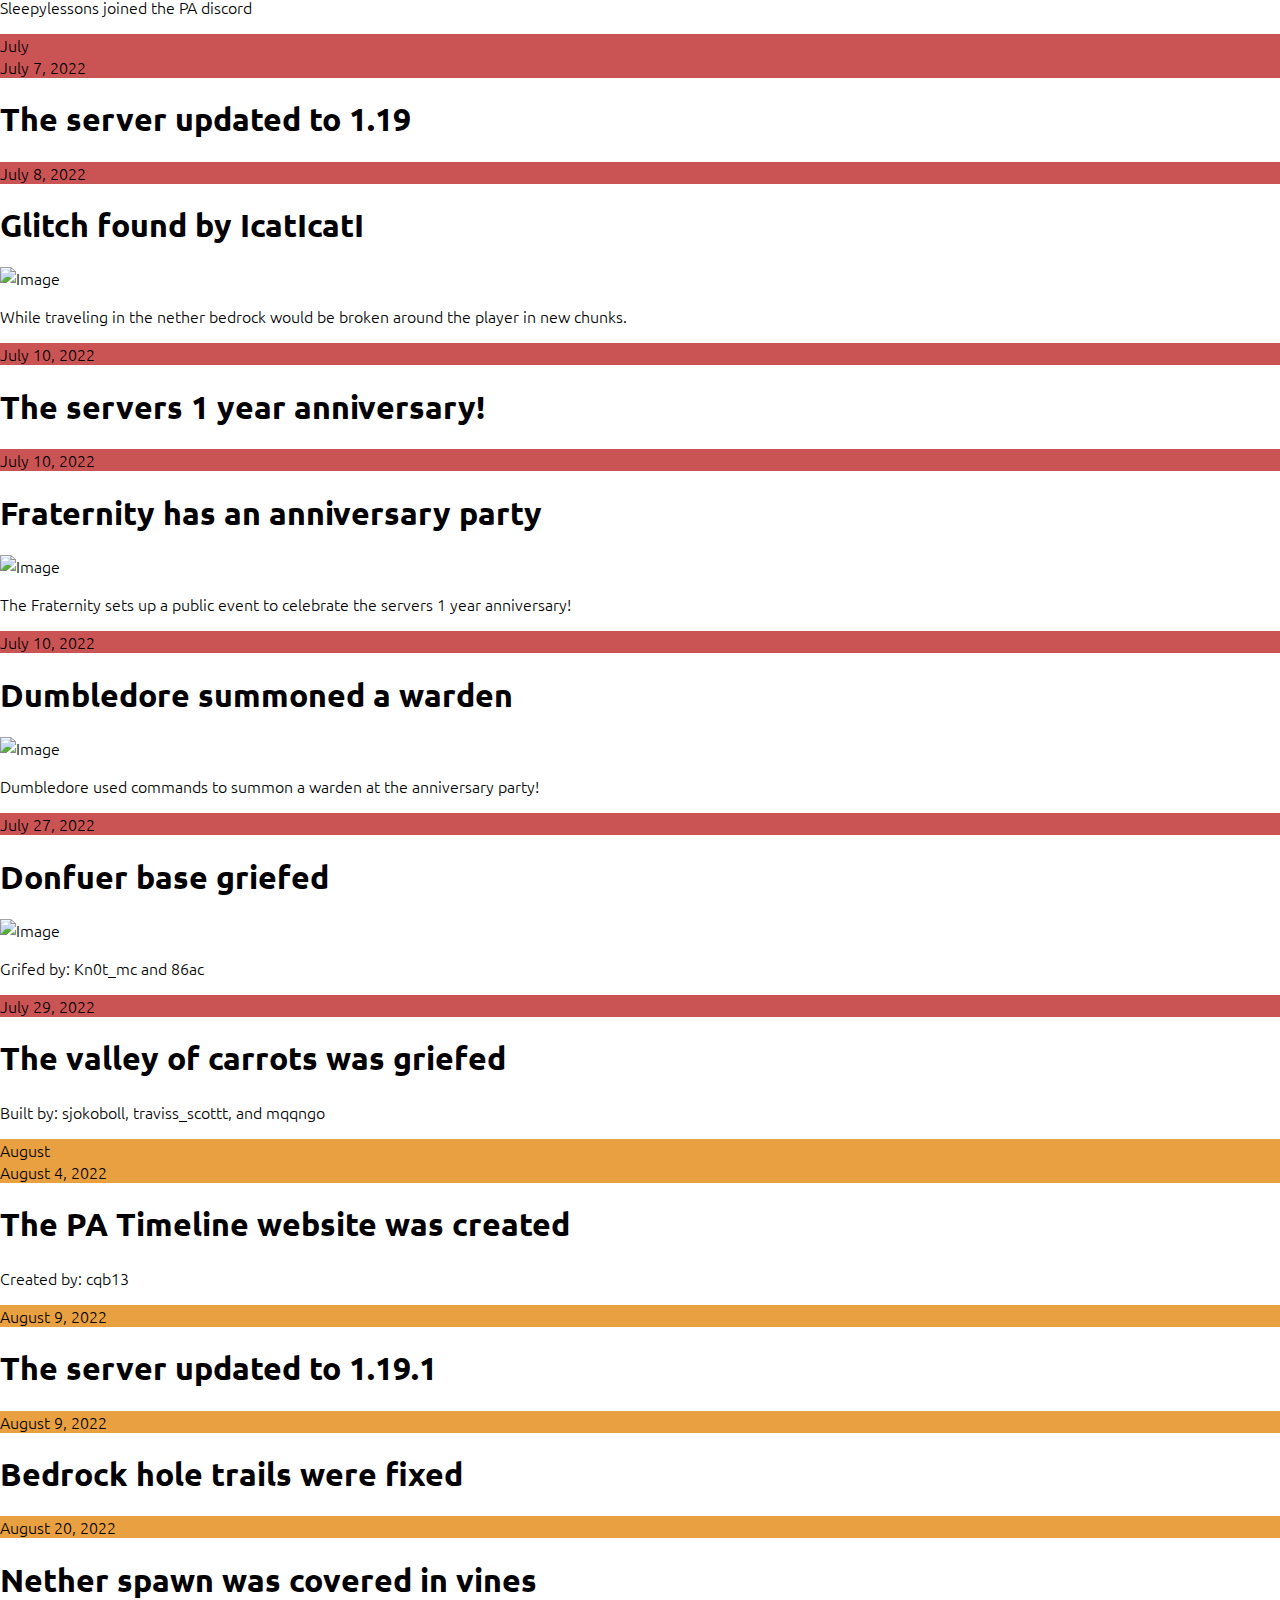
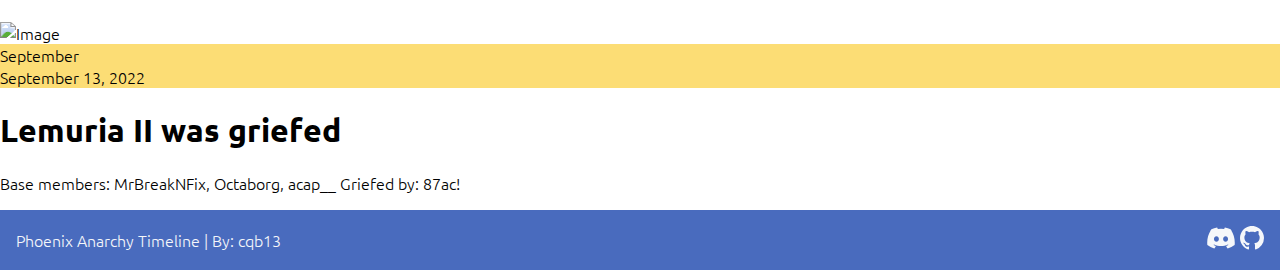
==== commit d7f4e03a: "🖼 Image popup" ====
--- a/index.html
+++ b/index.html
@@ -41,6 +41,10 @@
   <div id="body">
     <div id="container"></div>
   </div>
+  <div id="image-popup" class="image-popup">
+    <a class="close">&times;</a>
+    <img class="popup-content" id="img01">
+  </div>
 
   <div class="footer" id="bottom">
     <div class="footerInfo">
--- a/css/global.css
+++ b/css/global.css
@@ -0,0 +1,150 @@
+body {
+  margin: 0px;
+  font-family: "Ubuntu", sans-serif;
+  font-weight: 300;
+}
+
+#body {
+  width: 100%;
+}
+
+::-webkit-scrollbar {
+  width: 0px;
+}
+
+.topBar {
+  background-color: #496bbe;
+  color: #f5f7fa;
+  justify-content: space-between;
+  height: 10px;
+}
+
+a:hover {
+  color: #000;
+  transition: 0.3s;
+}
+
+.sticky {
+  position: fixed;
+  top: 0;
+  width: 100%;
+  padding-bottom: 30px;
+  z-index: 1;
+}
+
+#open-side {
+  margin-left: 1rem;
+}
+
+.switch-page {
+  margin-left: 1rem;
+  color: #f5f7fa;
+  font-size: 25px;
+  text-decoration: none;
+}
+
+.progress-container {
+  width: 100%;
+  height: 16px;
+}
+
+.progress-bar {
+  height: 16px;
+  background: rgb(75, 108, 190, 0.7);
+  width: 100%;
+}
+
+.header {
+  background: #496bbe;
+  padding: 1rem;
+  color: #f5f7fa;
+  display: flex;
+  font-size: 30px;
+}
+
+.headerTitle {
+  margin-left: auto;
+  margin-right: auto;
+}
+
+.footer {
+  background: #496bbe;
+  padding: 1rem;
+  color: #f5f7fa;
+  display: flex;
+  align-items: center;
+  justify-content: space-between;
+  font-size: 16px;
+}
+
+svg.footerIcon {
+  height: 24px;
+  fill: #f5f7fa;
+}
+
+svg.footerIcon:hover {
+  fill: #000;
+}
+
+.image-popup {
+  display: none;
+  width: 100%;
+  height: 100%;
+  position: fixed;
+  z-index: 1;
+  top: 0;
+  background-color: rgba(0, 0, 0, 0.733);
+  margin-top: -1px;
+  animation: zoom 0.3s ease-in-out;
+}
+
+@keyframes zoom {
+  from {
+    transform: scale(0);
+  }
+  to {
+    transform: scale(1);
+  }
+}
+
+.popup-content {
+  display: flex;
+  padding-top: 5%;
+  margin: auto auto auto auto;
+}
+
+.close {
+  position: absolute;
+  top: 15px;
+  right: 35px;
+  color: #f1f1f1;
+  font-size: 40px;
+  font-weight: bold;
+  transition: 0.3;
+}
+
+.close:hover,
+.close:focus {
+  color: #496bbe;
+  text-decoration: none;
+  cursor: pointer;
+}
+
+@media only screen and (max-width: 700px) {
+  .popup-content {
+    width: 100%;
+  }
+}
+
+#gallery {
+  display: flex;
+  flex-wrap: wrap;
+  justify-content: center;
+  margin-top: 1rem;
+  gap: 5px;
+}
+
+.gallery-image:hover {
+  scale: 1.01;
+  transition: 400ms;
+}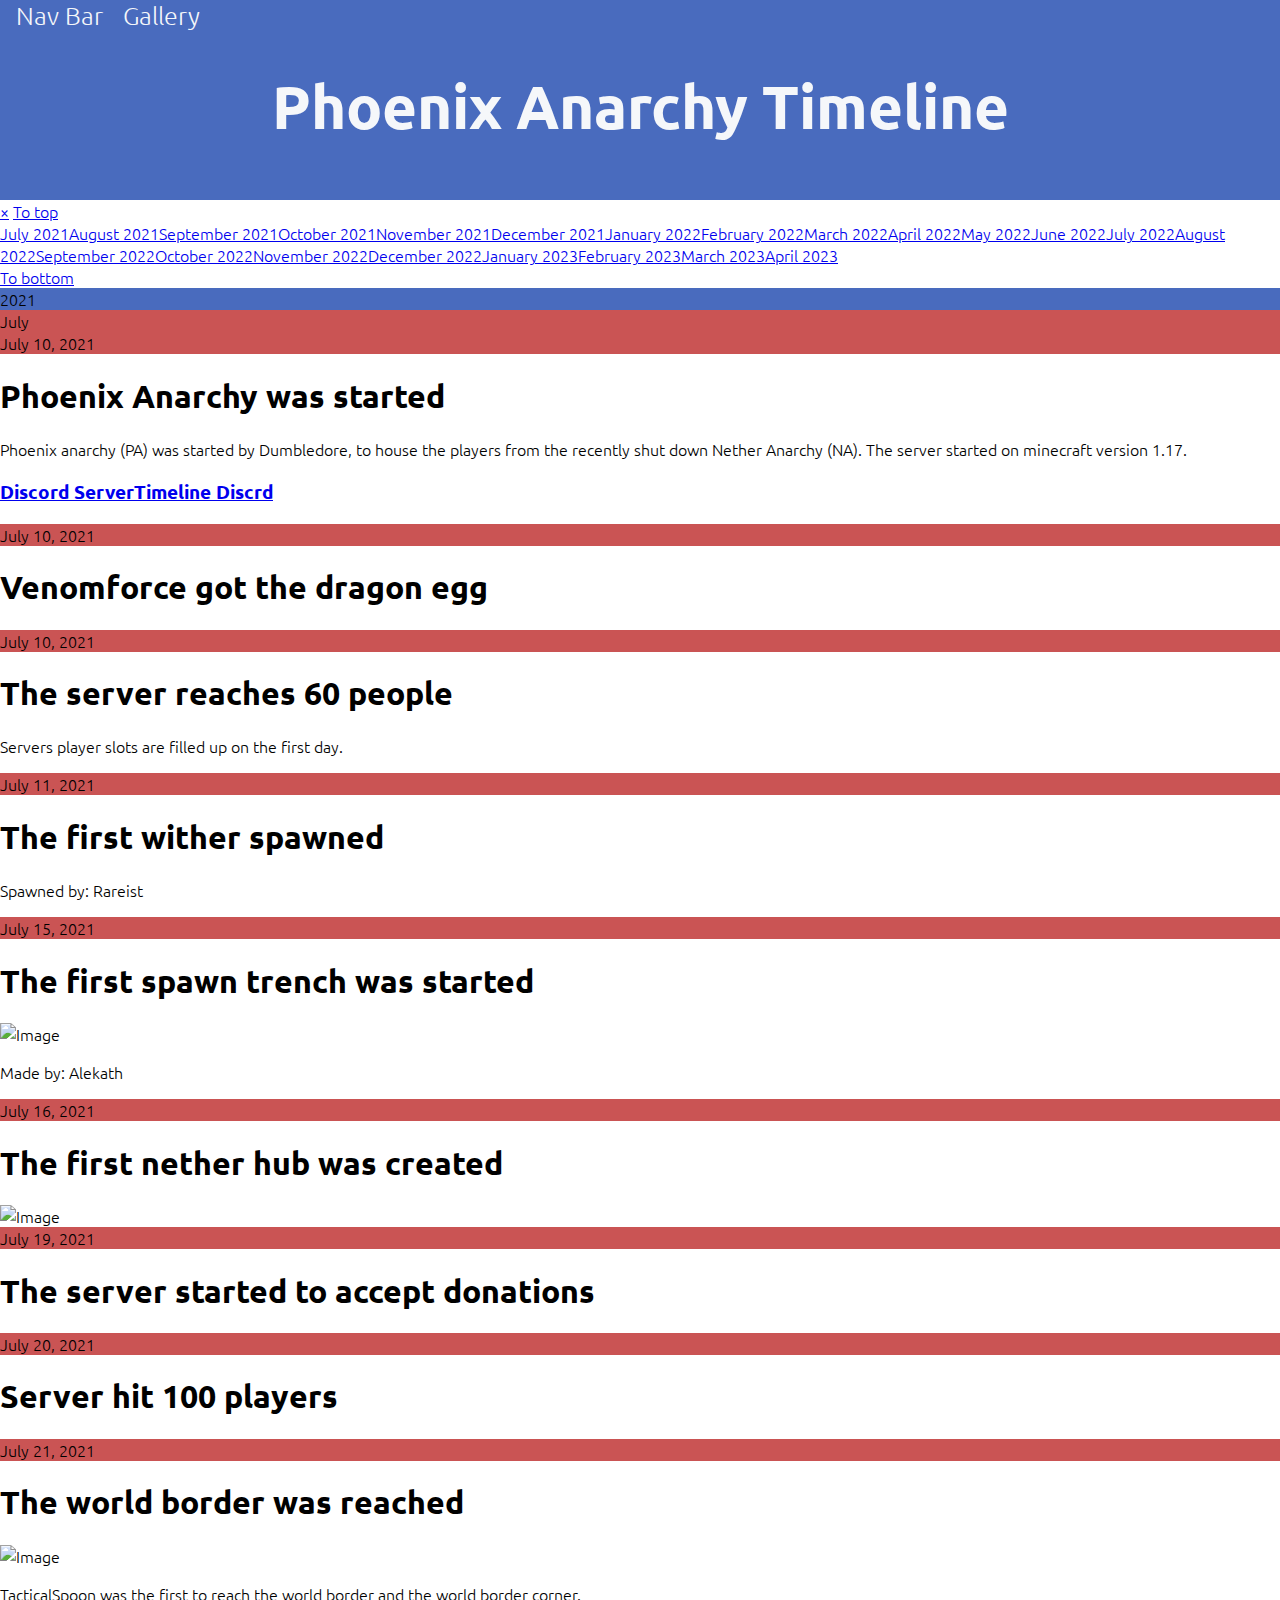
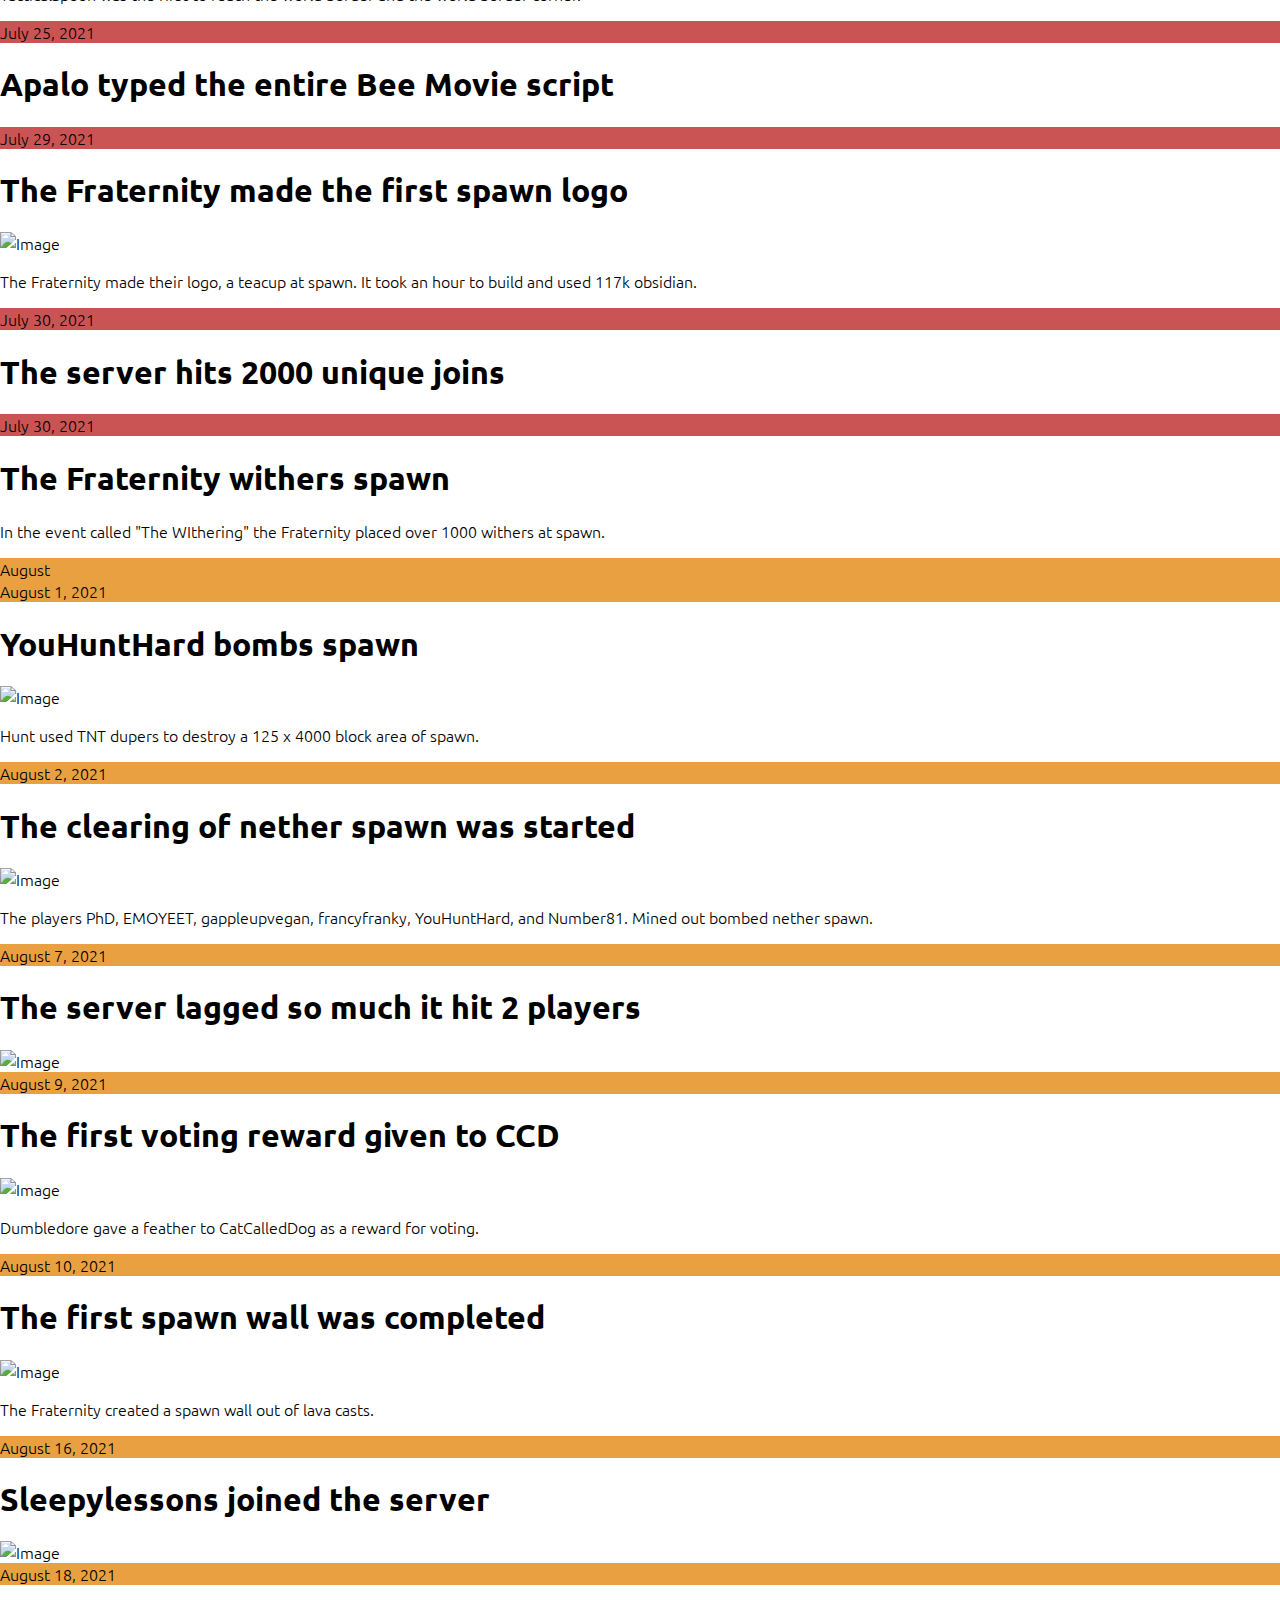
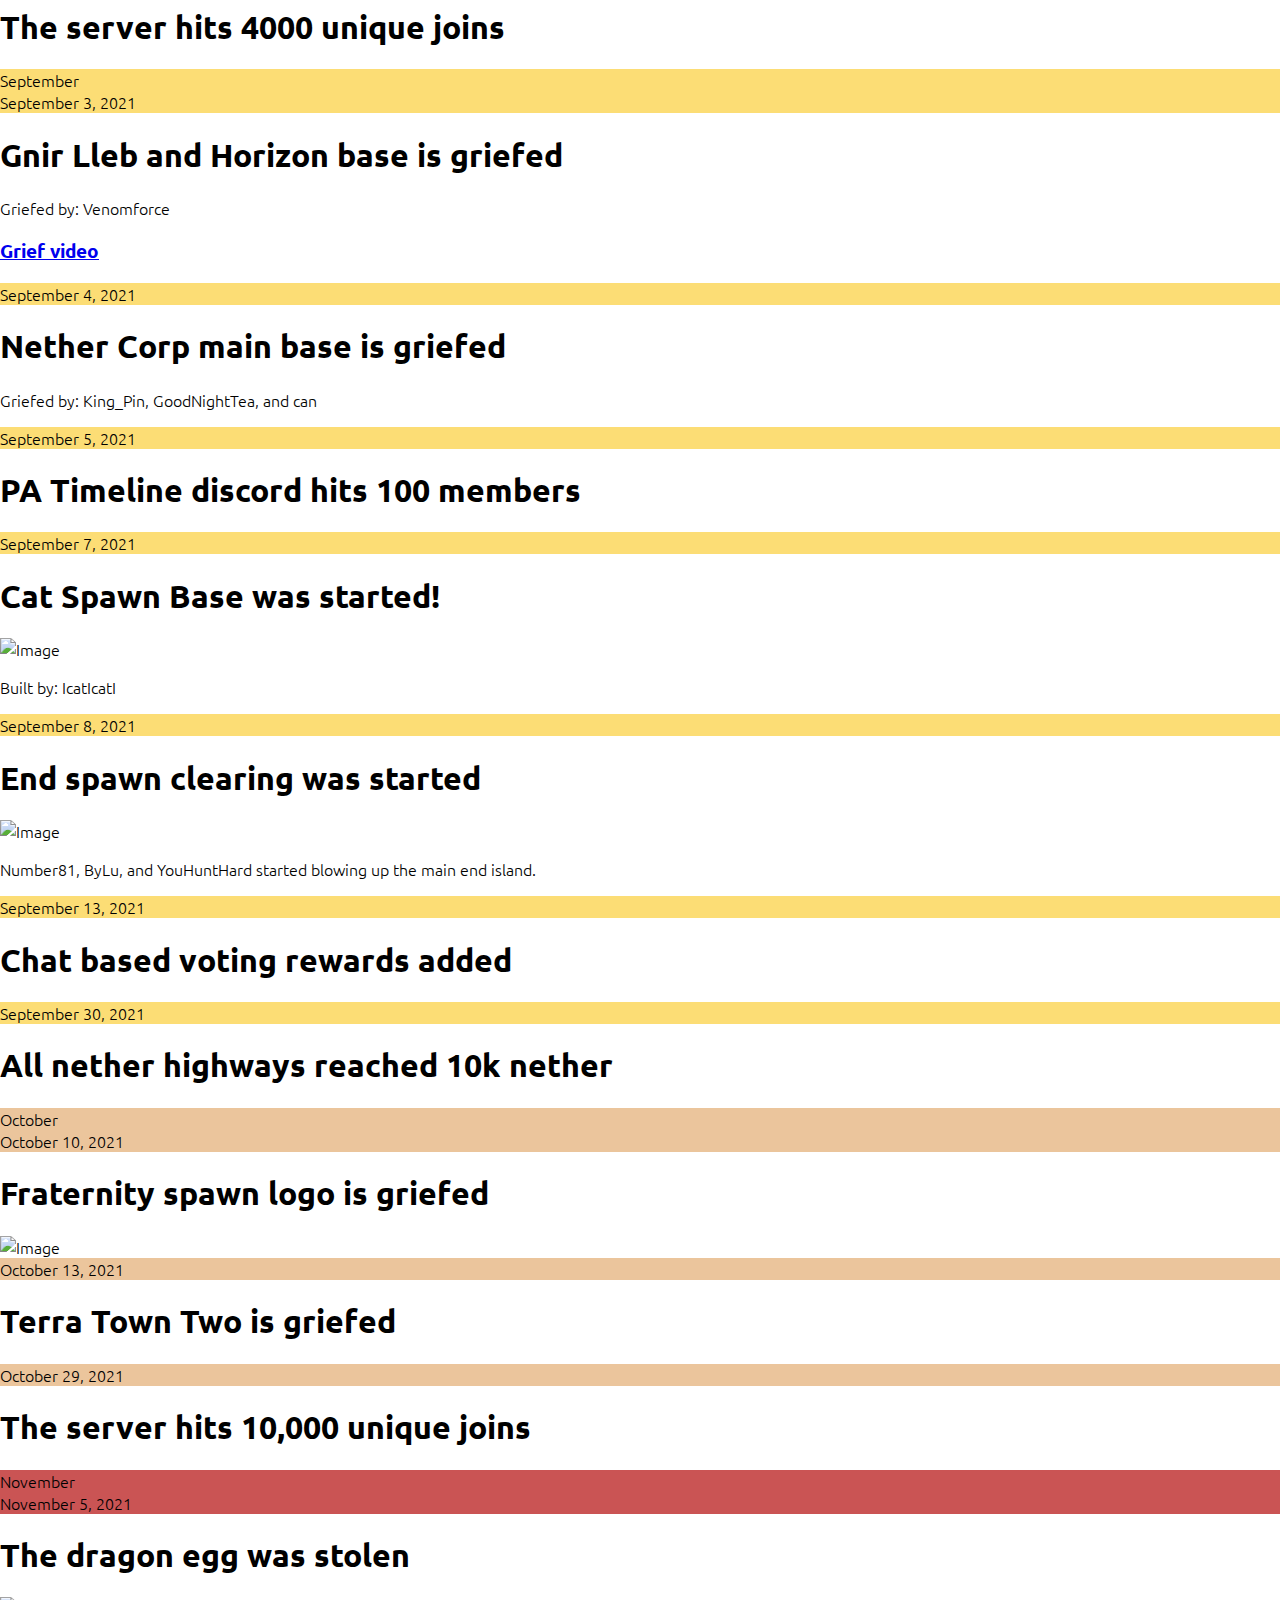
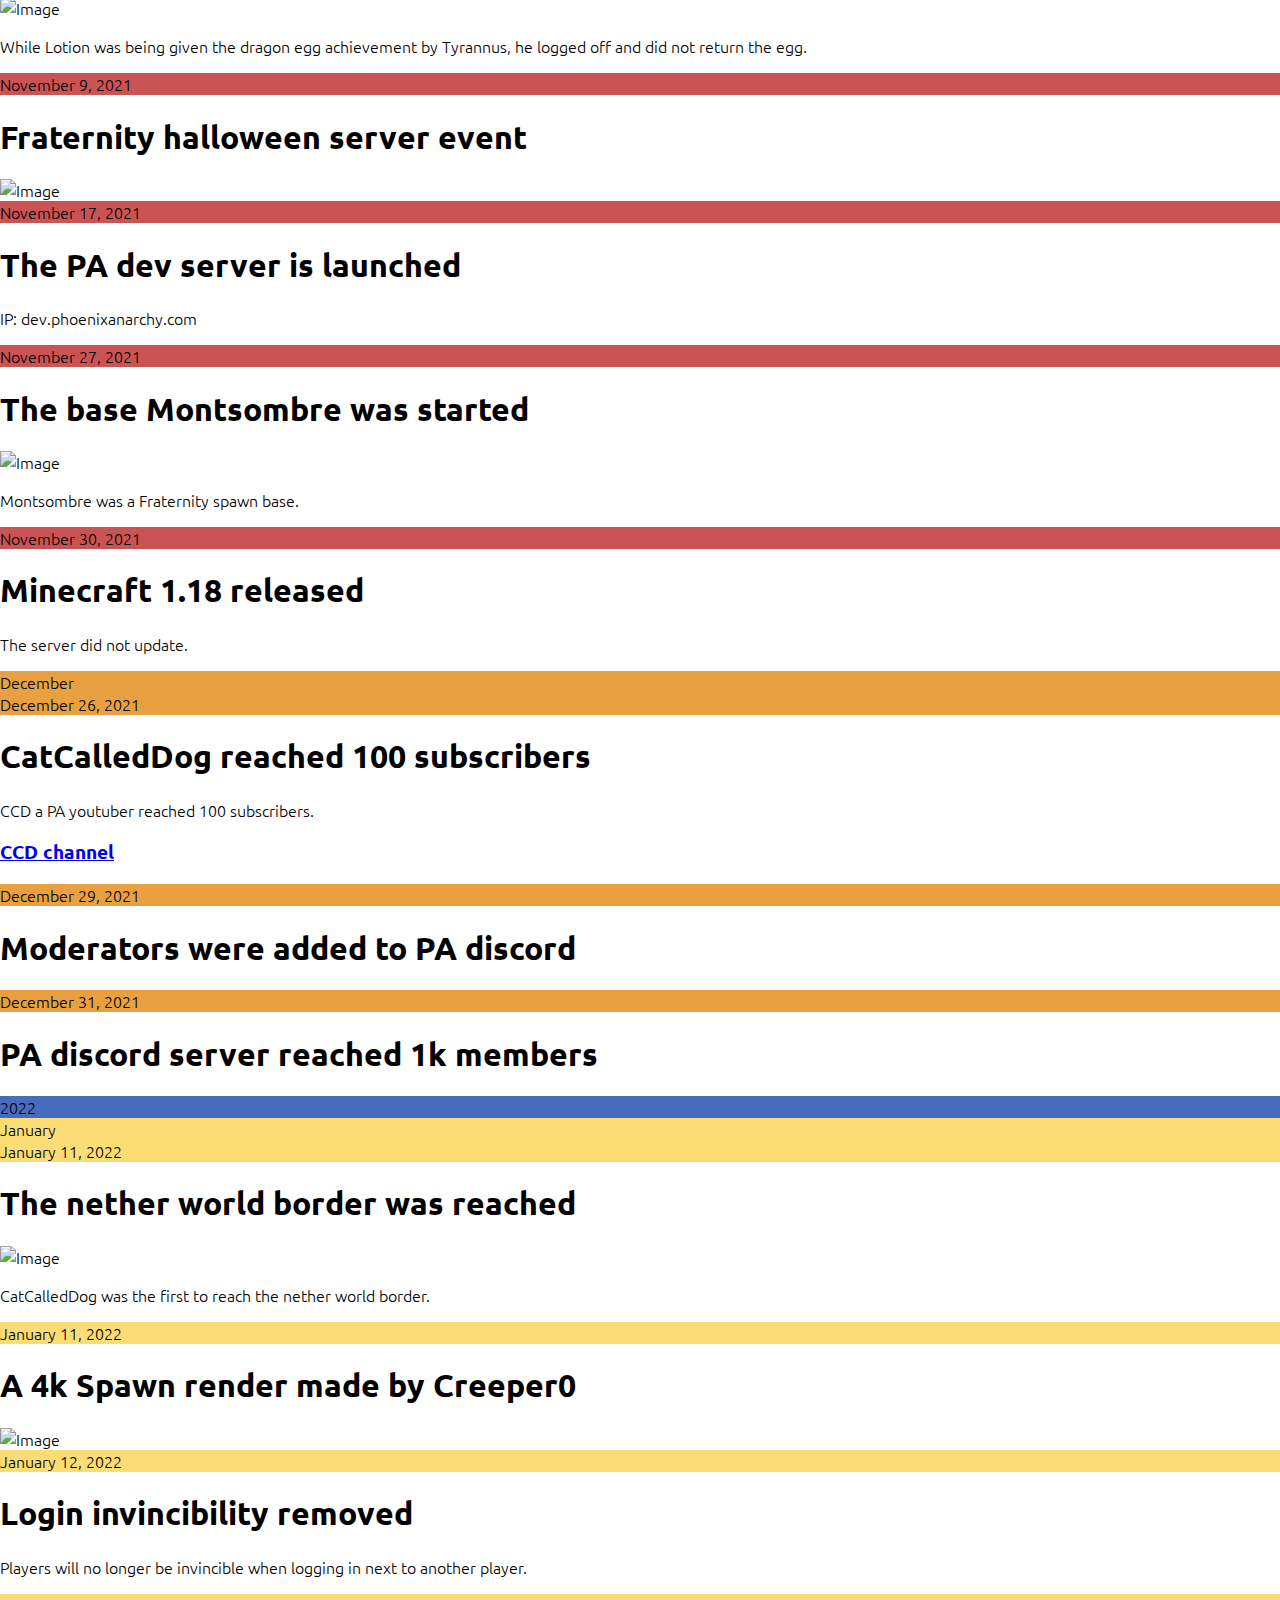
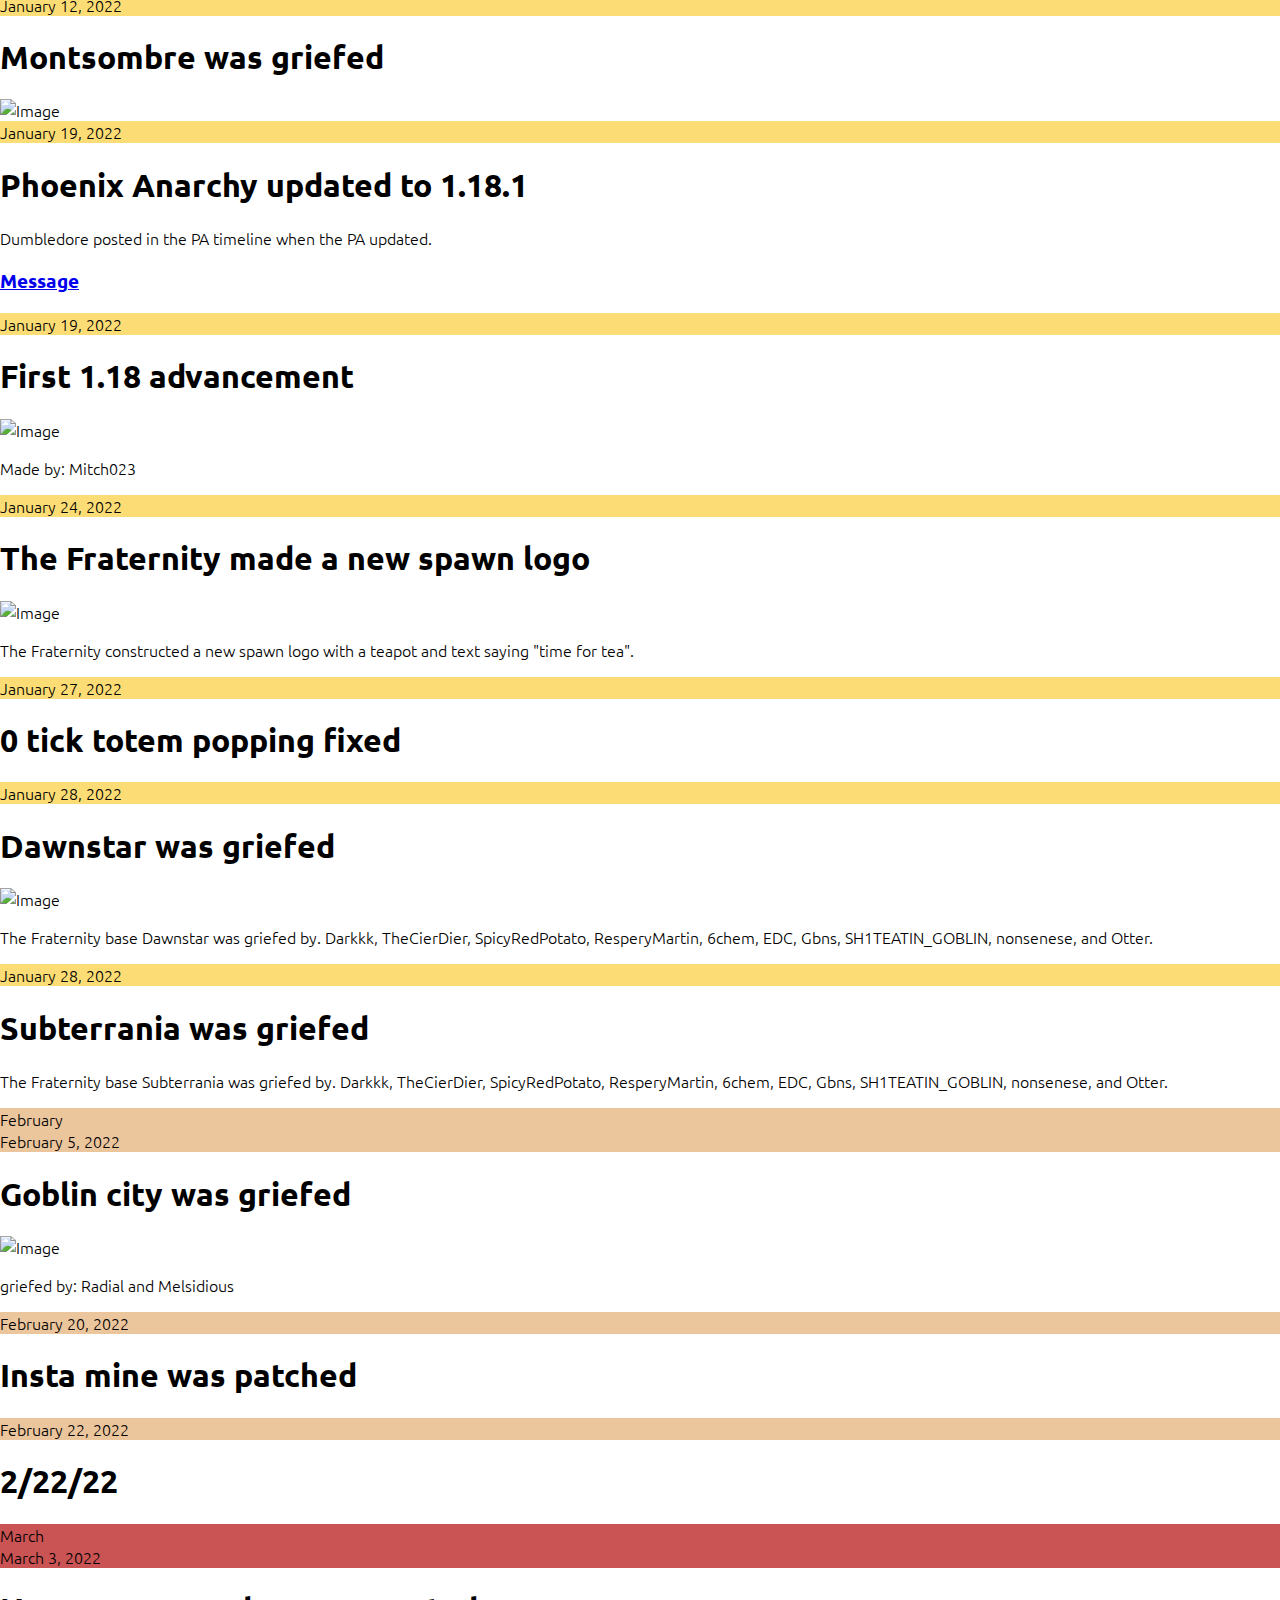
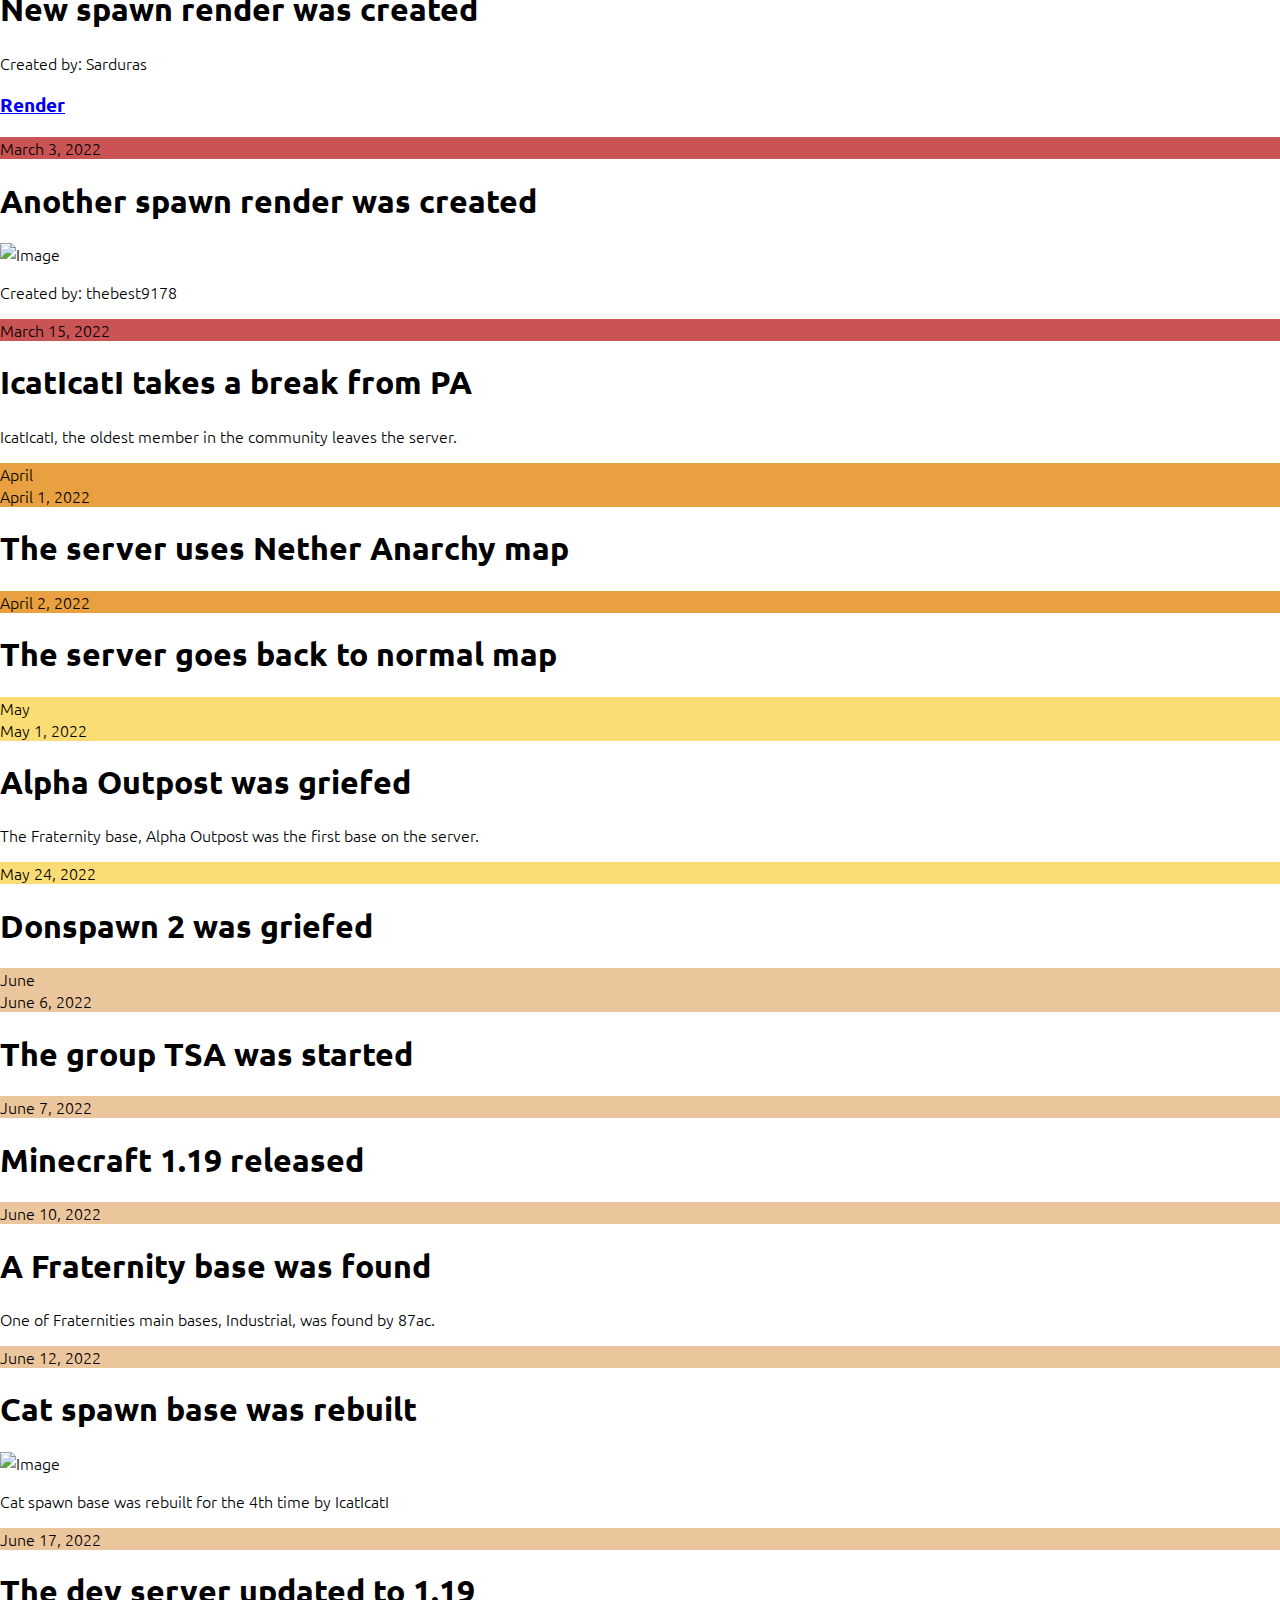
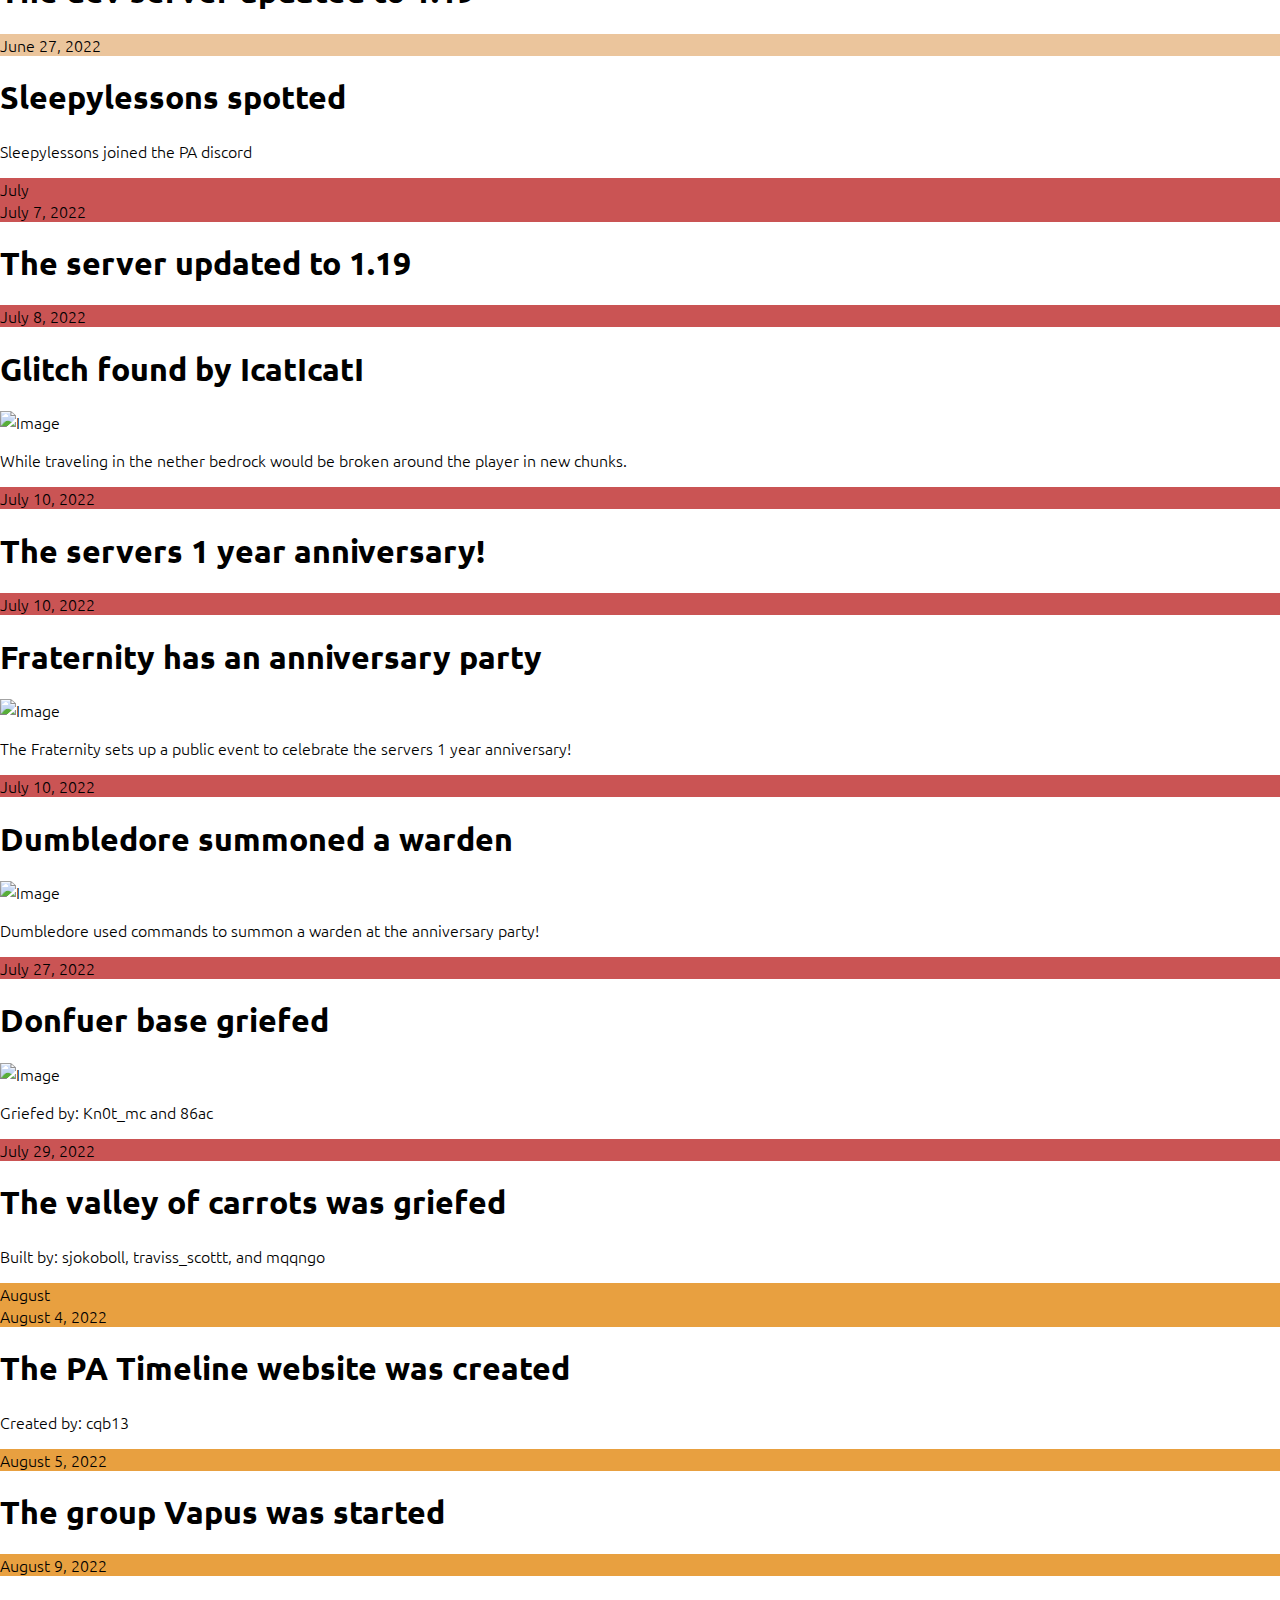
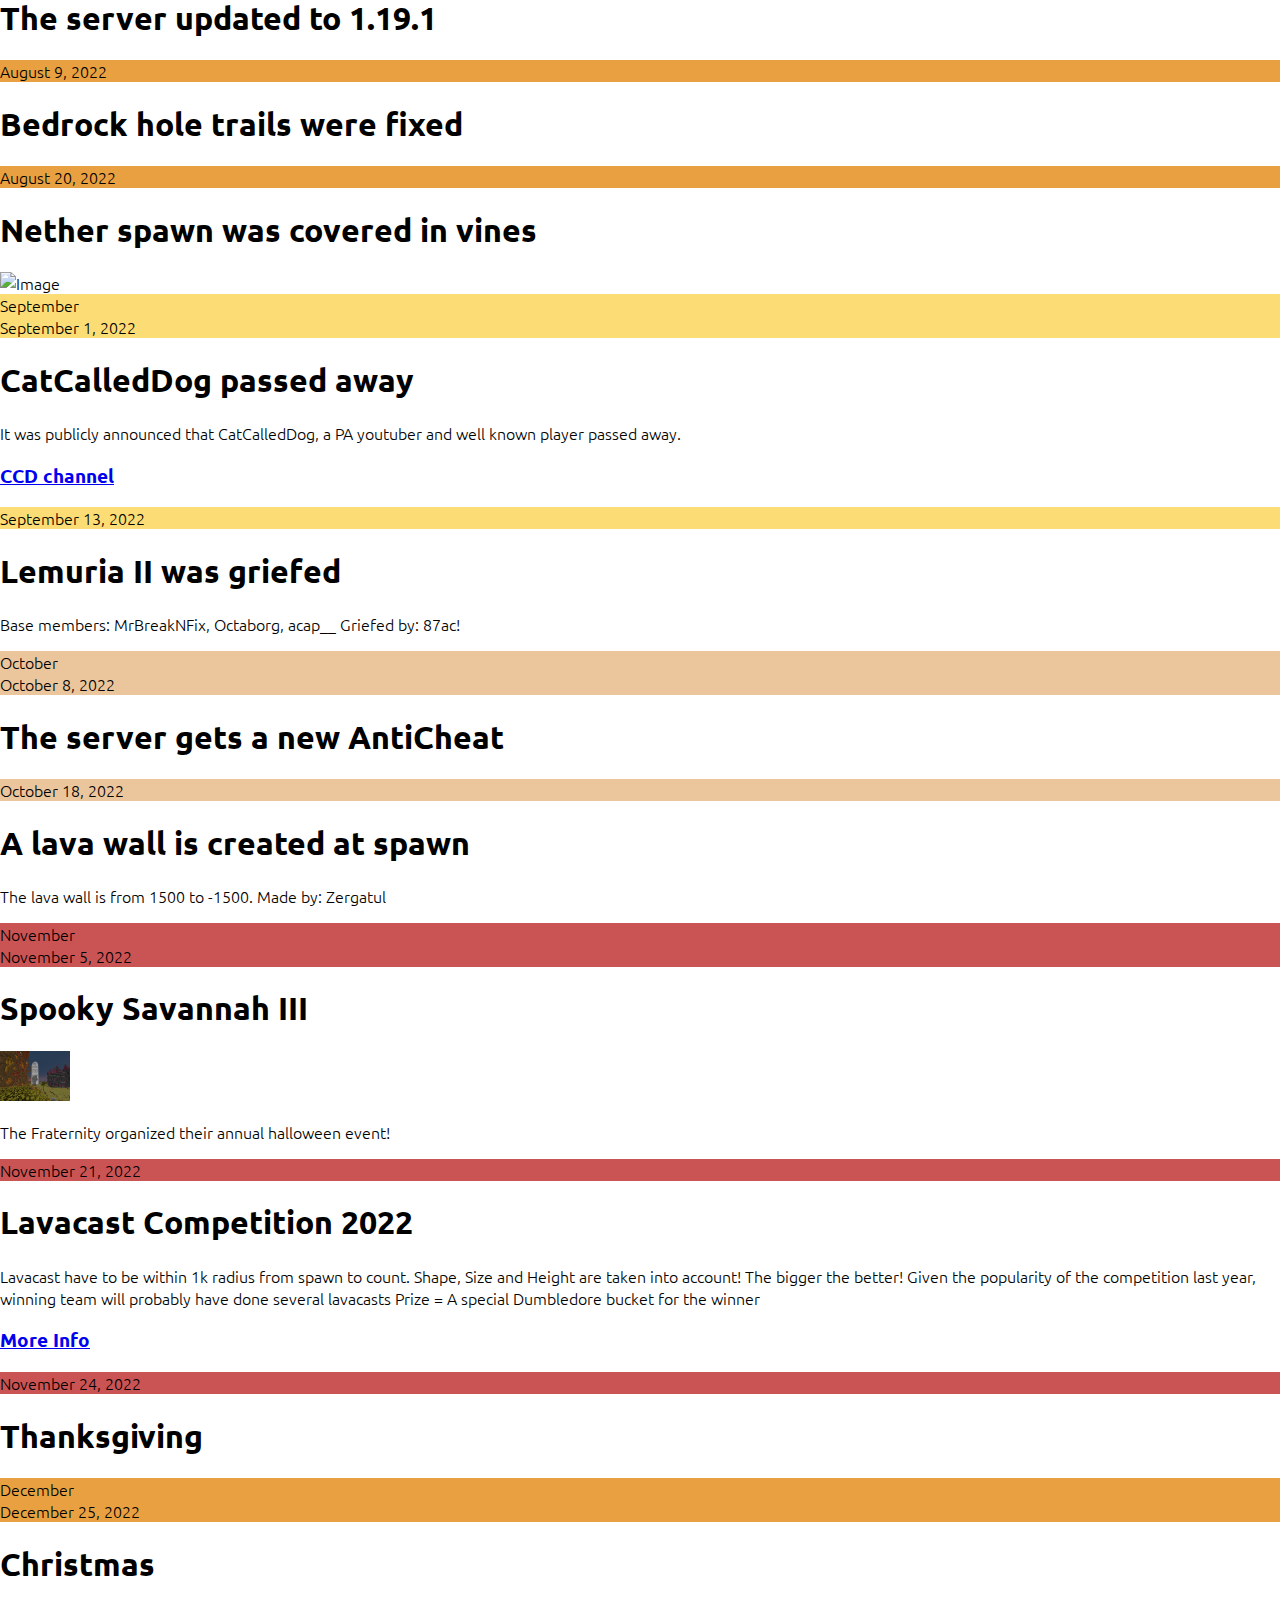
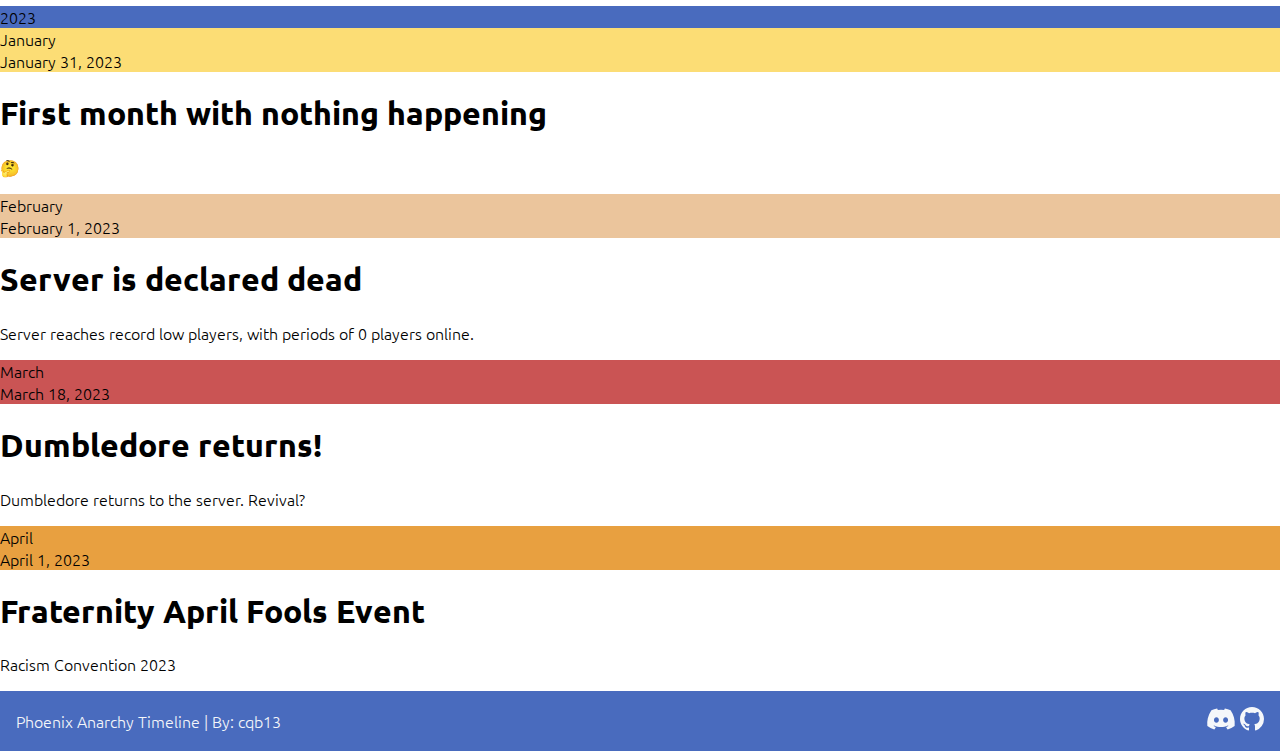
==== commit 8c16e848: "update domain" ====
--- a/index.html
+++ b/index.html
@@ -5,10 +5,10 @@
   <title>Phoenix Anarchy Timeline</title>
   <meta name="keywords" content="Phoenix Anarchy Timeline" />
   <meta property="og:type" content="website" />
-  <meta property="og:url" content="https://www.patimeline.ml/" />
+  <meta property="og:url" content="https://patimeline.cqb13.dev/" />
   <meta property="og:title" content="PAT | Phoenix Anarchy Timline" />
   <meta property="og:description" content="The complete history of Phoenix Anarchy!" />
-  <meta property="og:image" content="https://www.patimeline.ml/images/PAT.png" />
+  <meta property="og:image" content="https://patimeline.cqb13.dev/images/PAT.png" />
   <link rel="icon" href="./images/PAT.png" />
   <link href="css/global.css" rel="stylesheet" />
   <link href="css/index.css" rel="stylesheet" />
@@ -17,8 +17,8 @@
   <link href="https://fonts.googleapis.com/css?family=Ubuntu:300,500" rel="stylesheet" />
 </head>
 <div class="topBar" id="topBar">
-  <a class="switch-page" id="openSide" style="font-size: 25px; cursor: pointer" onclick="openNav()">&#9776; Nav Bar</a>
-  <a class="switch-page" href="/pages/gallery.html">Gallery</a>
+  <a class="switch-page gradient-text" id="openSide" style="font-size: 25px; cursor: pointer" onclick="openNav()">Nav Bar</a>
+  <a class="switch-page gradient-text" href="/pages/gallery.html">Gallery</a>
   <div class="progress-container">
     <div class="progress-bar" id="myBar"></div>
   </div>
@@ -30,10 +30,10 @@
 </div>
 
 <div id="sideBar" class="sideNav">
-  <a href="javascript:void(0)" class="closeBtn" onclick="closeNav()">&times;</a>
-  <a href="#top">To top</a>
+  <a href="javascript:void(0)" class="closeBtn gradient-text" onclick="closeNav()">&times;</a>
+  <a class="gradient-text" href="#top">To top</a>
   <div id="monthsNav"></div>
-  <a href="#bottom">To bottom</a>
+  <a class="gradient-text" href="#bottom">To bottom</a>
 </div>
 
 <body>
@@ -42,7 +42,7 @@
     <div id="container"></div>
   </div>
   <div id="image-popup" class="image-popup">
-    <a class="close">&times;</a>
+    <a class="close gradient-text">&times;</a>
     <img class="popup-content" id="img01">
   </div>
 
--- a/css/global.css
+++ b/css/global.css
@@ -109,6 +109,8 @@
 
 .popup-content {
   display: flex;
+  max-width: 80%;
+  max-height: 80%;
   padding-top: 5%;
   margin: auto auto auto auto;
 }
@@ -141,10 +143,11 @@
   flex-wrap: wrap;
   justify-content: center;
   margin-top: 1rem;
+  margin-bottom: 1rem;
   gap: 5px;
 }
 
 .gallery-image:hover {
   scale: 1.01;
   transition: 400ms;
-}+}
